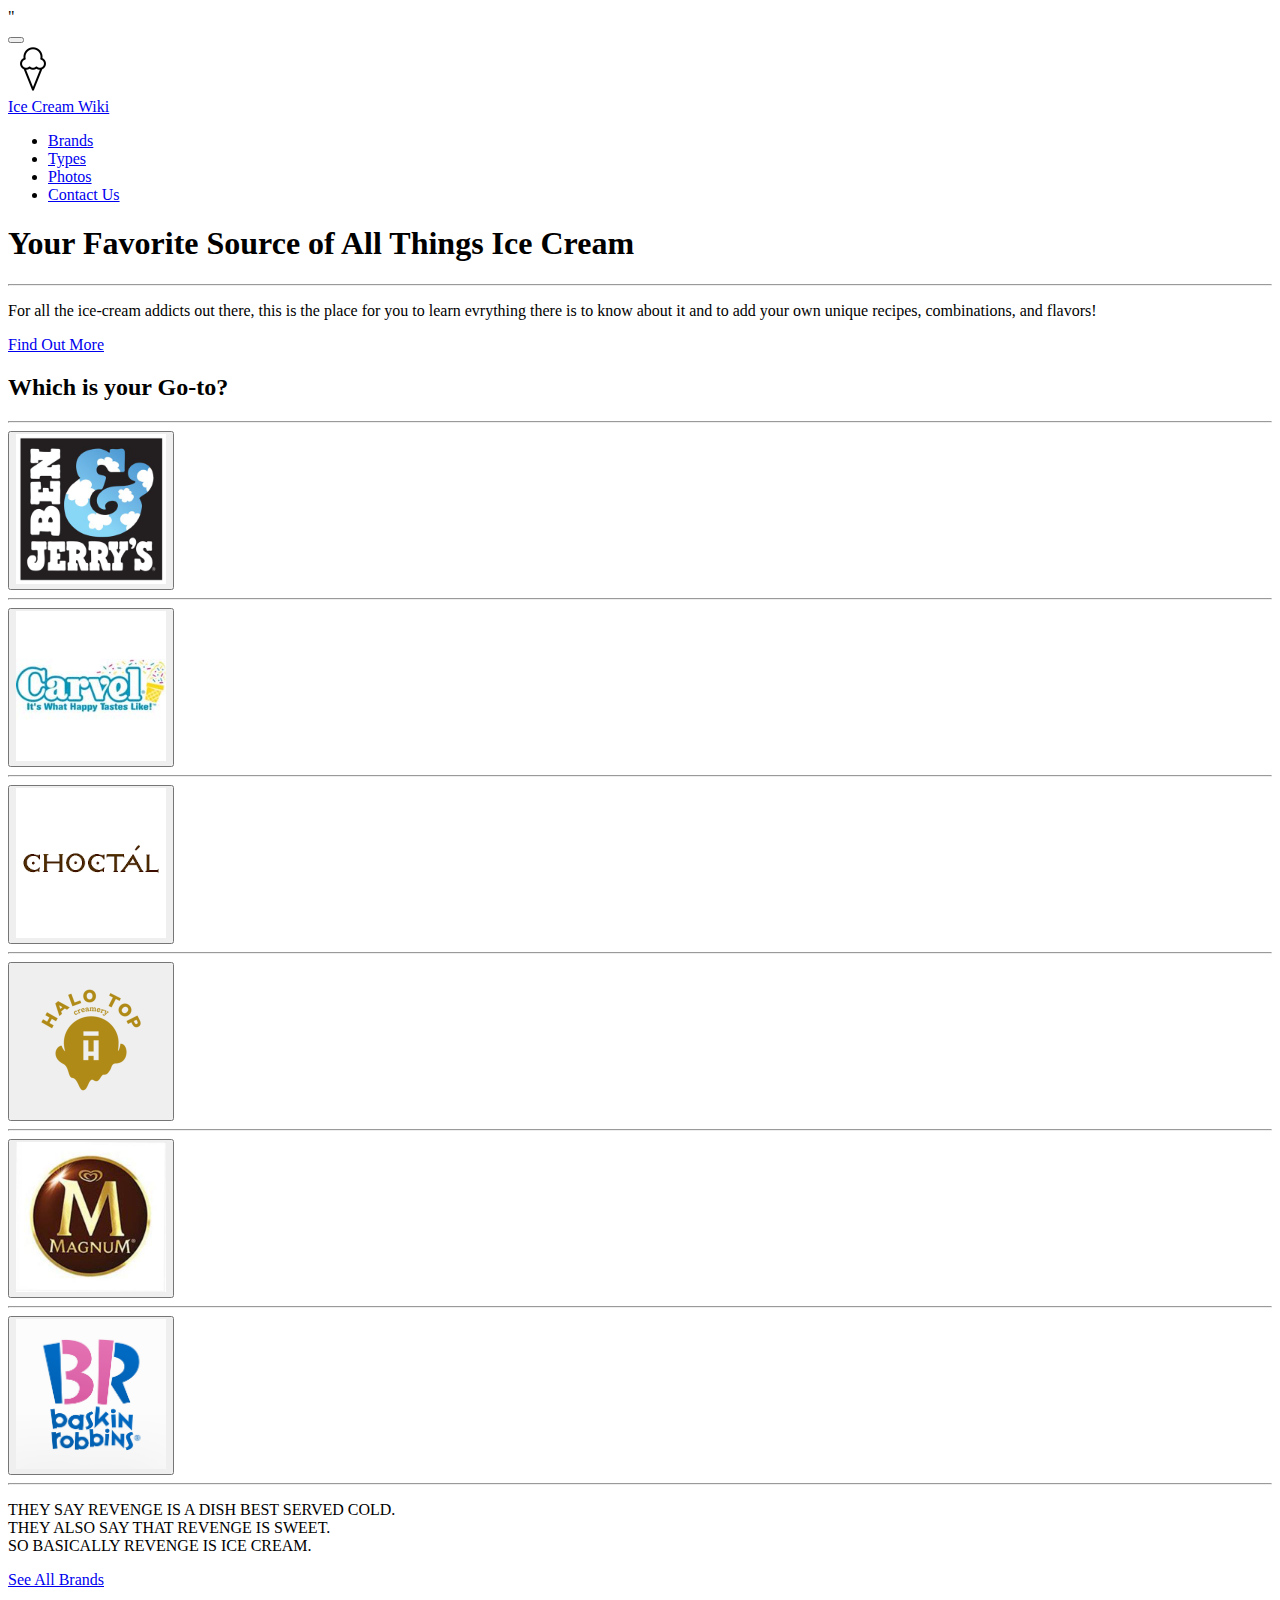
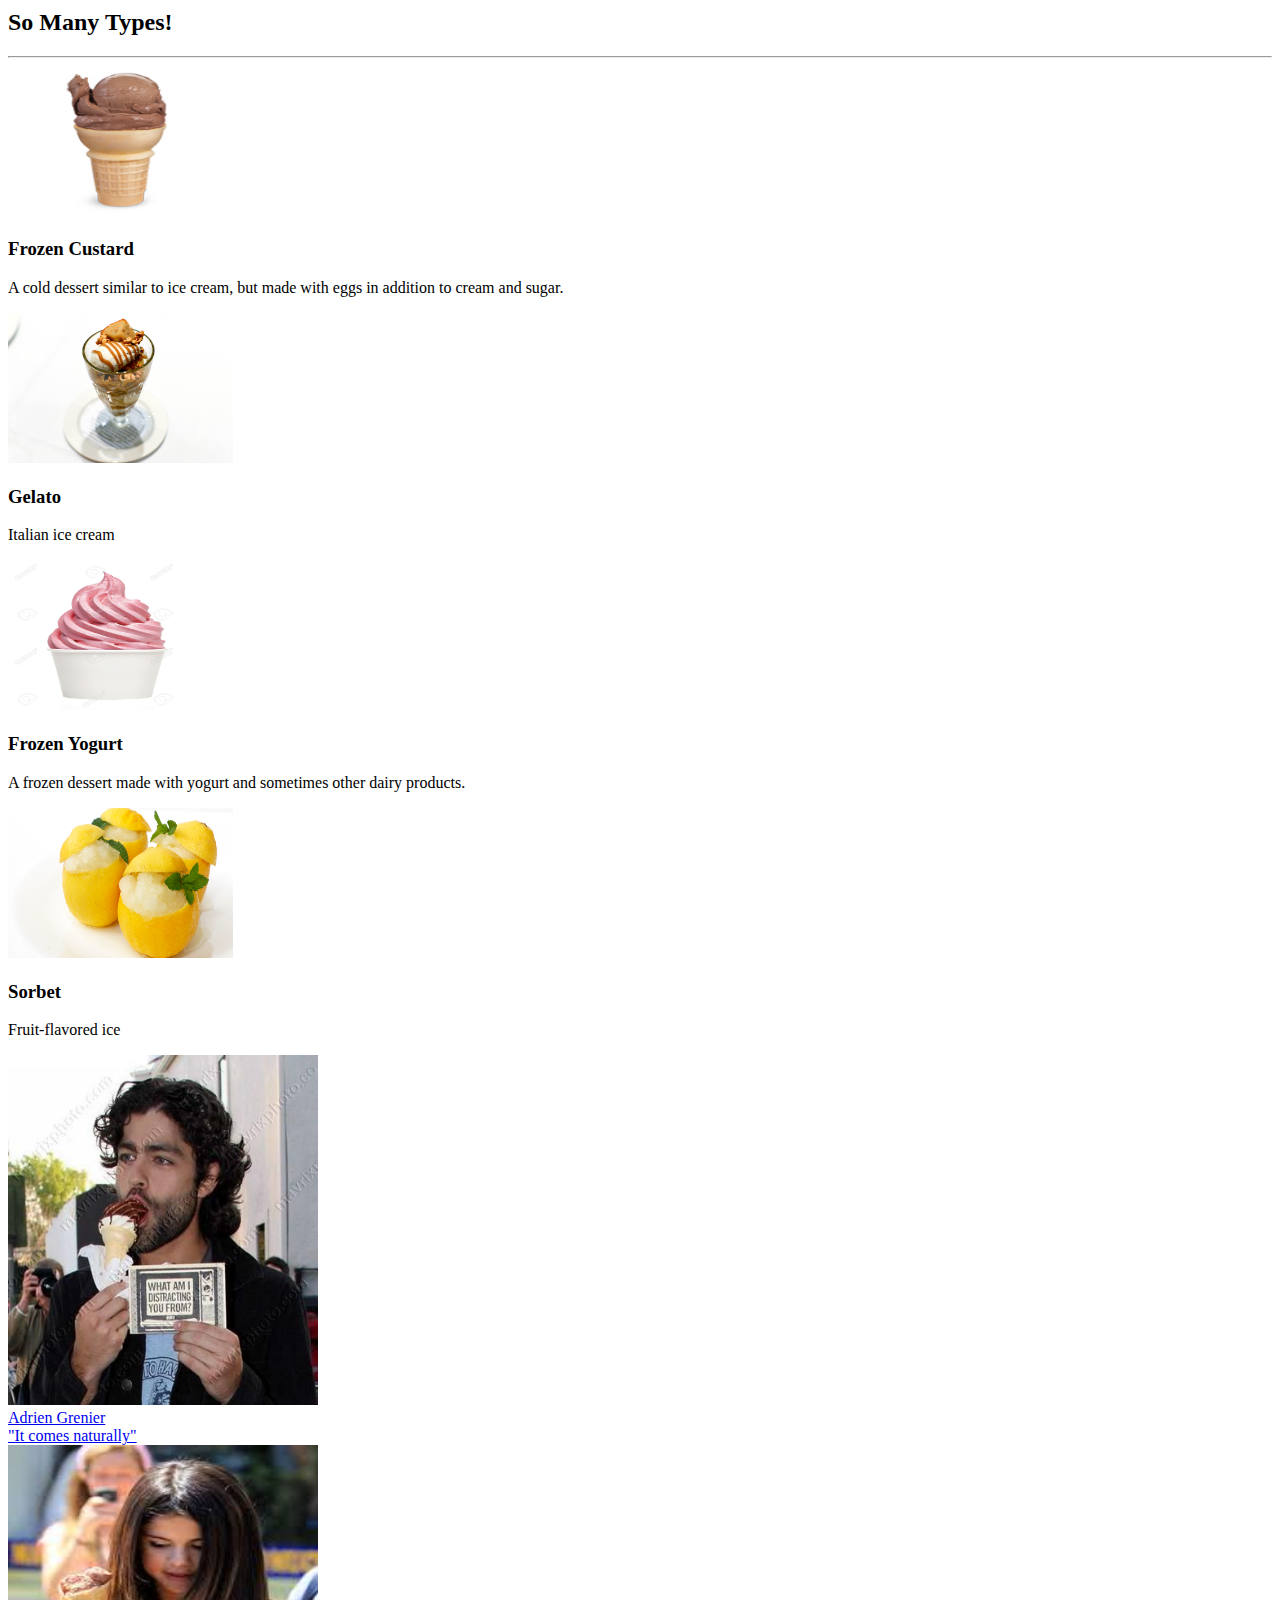
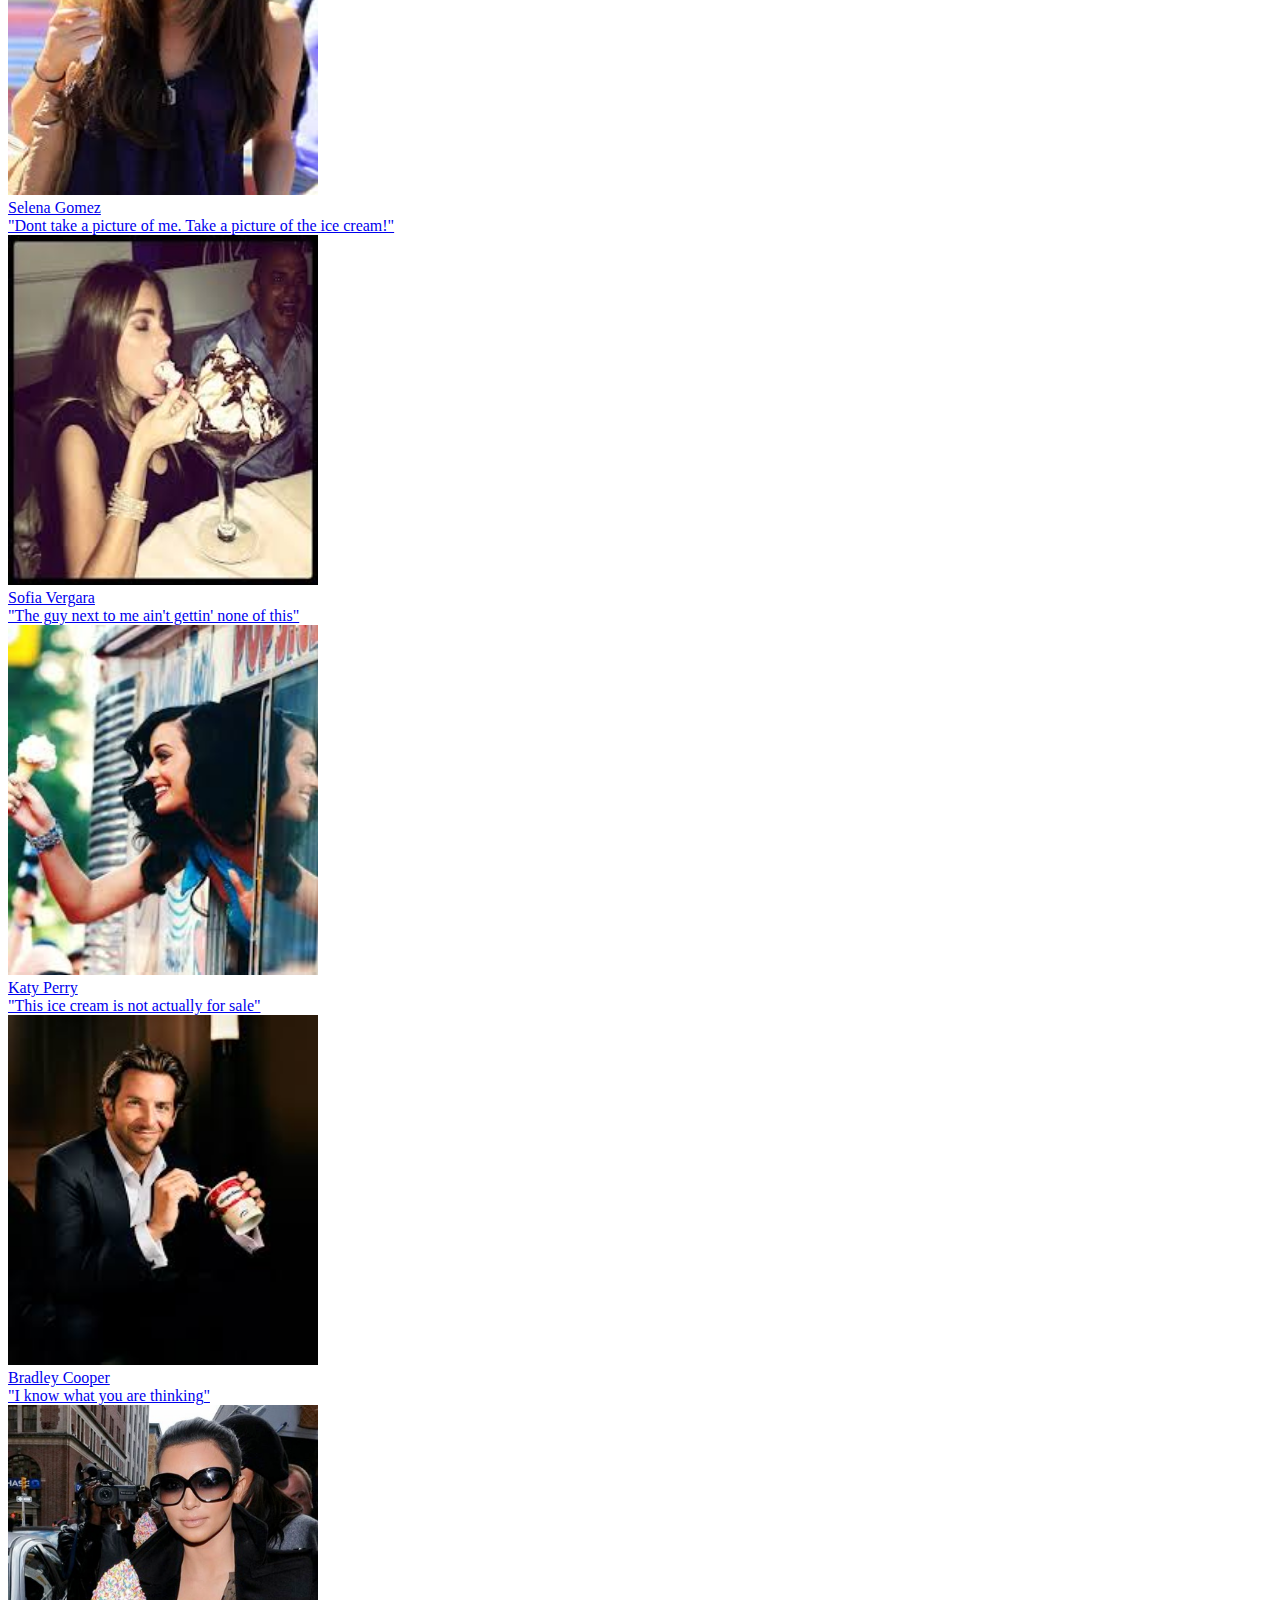
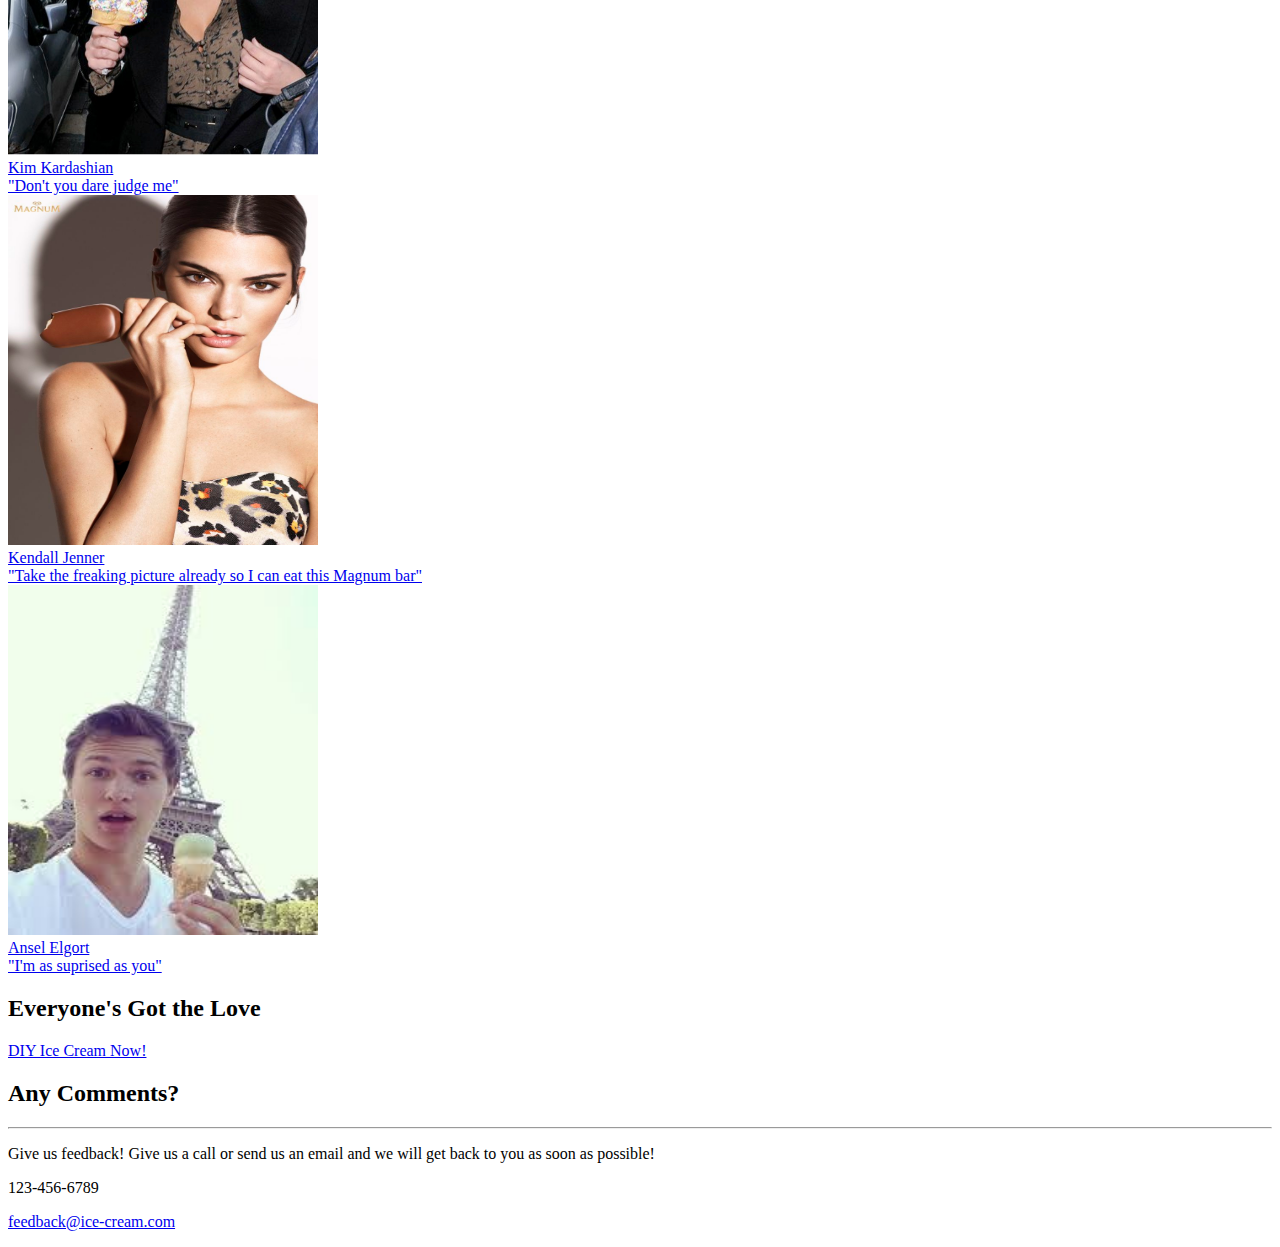
==== ice-cream-wiki/landing-page/index.html @ 3190ae57 "Add files via upload" ====
<!DOCTYPE html>
<html lang="en">

<head>

    <meta charset="utf-8">
    <meta name="viewport" content="width=device-width, initial-scale=1, shrink-to-fit=no">
    <meta name="description" content="">
    <meta name="author" content="">

    <title>Ice Cream Wiki</title>

    <!-- Bootstrap core CSS -->
    <link href="vendor/bootstrap/css/bootstrap.min.css" rel="stylesheet">

    <!-- Custom fonts for this template -->
    <link href="vendor/font-awesome/css/font-awesome.min.css" rel="stylesheet" type="text/css">
    <link href='https://fonts.googleapis.com/css?family=Open+Sans:300italic,400italic,600italic,700italic,800italic,400,300,600,700,800' rel='stylesheet' type='text/css'>
    <link href='https://fonts.googleapis.com/css?family=Merriweather:400,300,300italic,400italic,700,700italic,900,900italic' rel='stylesheet' type='text/css'>

    <!-- Plugin CSS -->
    <link href="vendor/magnific-popup/magnific-popup.css" rel="stylesheet">

    <!-- Custom styles for this template -->
    <link href="/home/gwc/Desktop/ice-cream-wiki/landing-page/creative.css" rel="stylesheet">
    <link href="/home/gwc/Desktop/ice-cream-wiki/landing-page/ice-cream.html" rel="brands">
    <link href="/home/gwc/Desktop/ice-cream-wiki/landing-page/fa-ext.css" rel="icons">"
    <!-- Temporary navbar container fix -->
    <style>
    .navbar-toggler {
        z-index: 1;
    }

    @media (max-width: 576px) {
        nav > .container {
            width: 100%;
        }
    }
    </style>

</head>

<body id="page-top">

    <!-- Navigation -->
    <nav class="navbar fixed-top navbar-toggleable-md navbar-light" id="mainNav">
        <button class="navbar-toggler navbar-toggler-right" type="button" data-toggle="collapse" data-target="#navbarExample" aria-controls="navbarExample" aria-expanded="false" aria-label="Toggle navigation">
            <span class="navbar-toggler-icon"></span>
        </button>
        <div class="container">
          <img src = "logo-icon.png" height="50px" width="50px">
          <br>
            <a class="navbar-brand" href="#page-top">Ice Cream Wiki</a>

            <div class="collapse navbar-collapse" id="navbarExample">
                <ul class="navbar-nav ml-auto">
                    <li class="nav-item">
                        <a class="nav-link" href="#about">Brands</a>
                    </li>
                    <li class="nav-item">
                        <a class="nav-link" href="#services">Types </a>
                    </li>
                    <li class="nav-item">
                        <a class="nav-link" href="#portfolio">Photos</a>
                    </li>
                    <li class="nav-item">
                        <a class="nav-link" href="#contact">Contact Us </a>
                    </li>
                </ul>
            </div>
        </div>
    </nav>

    <header class="masthead">
        <div class="header-content">
            <div class="header-content-inner">
                <h1 id="homeHeading">Your Favorite Source of All Things Ice Cream </h1>
                <hr>
                <p>For all the ice-cream addicts out there, this is the place for you to learn evrything there is to know about it and to add your own unique recipes, combinations, and flavors!</p>
                <a class="btn btn-primary btn-xl" href="#about">Find Out More</a>
            </div>
        </div>
    </header>

    <section class="bg-primary" id="about">
        <div class="container">
            <div class="row">
                <div class="col-lg-8 offset-lg-2 text-center">
                    <h2 class="section-heading text-white">Which is your Go-to?</h2>
                    <hr class="light">
                    <div class="row">
                      <div class="col-2">
                                          <a href="https://www.carvel.com/"><button>
                                          <img src = "ben+jerry.jpg" height="150px" width="150px">
                                          </button></a>
                                          </div>

                                          <hr>
                      <div class="col-2">
                                          <a href="https://en.wikipedia.org/wiki/Colonial_Ice_Cream"><button>
                                          <img src = "carvel.jpg" height="150px" width="150px">
                                          </button></a>
                                          </div>
                                          <hr>
                      <div class="col-2">
                                          <a href="http://bluebell.com/"><button>
                                          <img src = "choctal.png" height="150px" width="150px">
                                          </button></a>
                                          </div>
                                          <hr>
                      <div class="col-2">
                                          <a href="https://www.bluebunny.com/"><button>
                                          <img src = "halo-top.png" height="150px" width="150px">
                                          </button></a>
                                          </div>
                                          <hr>
                      <div class="col-2">
                                          <a href="https://www.braums.com/"><button>
                                          <img src = "magnum.png" height="150px" width="150px">
                                          </button></a>
                                          </div>
                                          <hr>
                      <div class="col-2">
                                          <a href="http://www.yarnells.com/https://en.wikipedia.org/wiki/Colonial_Ice_Cream"><button>
                                          <img src = "baskinrobbins.jpg" height="150px" width="150px">
                                          </button></a>
                                          </div>
                                          <hr>
                    </div>
                    <p class="text-faded">THEY SAY REVENGE IS A DISH BEST SERVED COLD.<br>THEY ALSO SAY THAT REVENGE IS SWEET.<br>SO BASICALLY REVENGE IS ICE CREAM.</p>
                    <a class="btn btn-default btn-xl sr-button" href="/home/gwc/Desktop/ice-cream-wiki/landing-page/ice-cream.html">See All Brands</a>
                </div>
            </div>
        </div>
    </section>

    <section id="services">
        <div class="container">
            <div class="row">
                <div class="col-lg-12 text-center">
                    <h2 class="section-heading">So Many Types!</h2>
                    <hr class="primary">
                </div>
            </div>
        </div>
        <div class="container">
            <div class="row">
                <div class="col-lg-3 col-md-6 text-center">
                    <div class="service-box">
                        <img src="frozen-custard.jpg" height="150px" width="225px">
                        <h3>Frozen Custard</h3>
                        <p class="text-muted">A cold dessert similar to ice cream, but made with eggs in addition to cream and sugar.</p>
                    </div>
                </div>
                <div class="col-lg-3 col-md-6 text-center">
                    <div class="service-box">
                      <img src="gelato.jpg" height="150px" width="225px">
                        <h3>Gelato</h3>
                        <p class="text-muted">Italian ice cream</p>
                    </div>
                </div>
                <div class="col-lg-3 col-md-6 text-center">
                    <div class="service-box">
                        <img src="frozen-yogurt.jpg" height="150px" width="200px">
                        <h3>Frozen Yogurt</h3>
                        <p class="text-muted">A frozen dessert made with yogurt and sometimes other dairy products.</p>
                    </div>
                </div>
                <div class="col-lg-3 col-md-6 text-center">
                    <div class="service-box">
                        <img src="sorbet.jpg" height="150px" width="225px">
                        <h3> Sorbet</h3>
                        <p class="text-muted">Fruit-flavored ice</p>
                    </div>
                </div>
            </div>
        </div>
    </section>

    <section class="no-padding" id="portfolio">
        <div class="container-fluid">
            <div class="row no-gutter popup-gallery">
                <div class="col-lg-3 col-sm-6">
                    <a class="portfolio-box" href="celeb.jpg">
                        <img src="celeb.jpg" height="350px" width="310px">
                        <div class="portfolio-box-caption">
                            <div class="portfolio-box-caption-content">
                                <div class="project-category text-faded">
                                    Adrien Grenier
                                </div>
                                <div class="project-name">
                                    "It comes naturally"
                                </div>
                            </div>
                        </div>
                    </a>
                </div>
                <div class="col-lg-3 col-sm-6">
                    <a class="portfolio-box" href="celeb1.jpg">
                        <img  src="celeb1.jpg"height="350px" width="310px">
                        <div class="portfolio-box-caption">
                            <div class="portfolio-box-caption-content">
                                <div class="project-category text-faded">
                                    Selena Gomez
                                </div>
                                <div class="project-name">
                                    "Dont take a picture of me. Take a picture of the ice cream!"
                                </div>
                            </div>
                        </div>
                    </a>
                </div>
                <div class="col-lg-3 col-sm-6">
                    <a class="portfolio-box" href="celeb2.jpg">
                        <img  src="celeb2.jpg"height="350px" width="310px">
                        <div class="portfolio-box-caption">
                            <div class="portfolio-box-caption-content">
                                <div class="project-category text-faded">
                                    Sofia Vergara
                                </div>
                                <div class="project-name">
                                    "The guy next to me ain't gettin' none of this"
                                </div>
                            </div>
                        </div>
                    </a>
                </div>
                <div class="col-lg-3 col-sm-6">
                    <a class="portfolio-box" href="celeb3.jpg">
                        <img src="celeb3.jpg"height="350px" width="310px">
                        <div class="portfolio-box-caption">
                            <div class="portfolio-box-caption-content">
                                <div class="project-category text-faded">
                                    Katy Perry
                                </div>
                                <div class="project-name">
                                    "This ice cream is not actually for sale"
                                </div>
                            </div>
                        </div>
                    </a>
                </div>
                <div class="col-lg-3 col-sm-6">
                    <a class="portfolio-box" href="celeb4.jpg">
                        <img src="celeb4.jpg"height="350px" width="310px">
                        <div class="portfolio-box-caption">
                            <div class="portfolio-box-caption-content">
                                <div class="project-category text-faded">
                                    Bradley Cooper
                                </div>
                                <div class="project-name">
                                  "I know what you are thinking"
                                </div>
                            </div>
                        </div>
                    </a>
                </div>
                <div class="col-lg-3 col-sm-6">
                    <a class="portfolio-box" href="celeb6.jpg">
                        <img  src="celeb6.jpg"height="350px" width="310px">
                        <div class="portfolio-box-caption">
                            <div class="portfolio-box-caption-content">
                                <div class="project-category text-faded">
                                    Kim Kardashian
                                </div>
                                <div class="project-name">
                                  "Don't you dare judge me"
                                </div>
                            </div>
                        </div>
                    </a>
                </div>
                <div class="col-lg-3 col-sm-6">
                    <a class="portfolio-box" href="celeb7.jpg">
                        <img  src="celeb7.jpg" height="350px" width="310px">
                        <div class="portfolio-box-caption">
                            <div class="portfolio-box-caption-content">
                                <div class="project-category text-faded">
                                    Kendall Jenner
                                </div>
                                <div class="project-name">
                                  "Take the freaking picture already so I can eat this Magnum bar"
                                </div>
                            </div>
                        </div>
                    </a>
                </div>
                <div class="col-lg-3 col-sm-6">
                    <a class="portfolio-box" href="celeb5.jpg">
                        <img src="celeb5.jpg" height="350px" width="310px">
                        <div class="portfolio-box-caption">
                            <div class="portfolio-box-caption-content">
                                <div class="project-category text-faded">
                                    Ansel Elgort
                                </div>
                                <div class="project-name">
                                  "I'm as suprised as you"
                                </div>
                            </div>
                        </div>
                    </a>
                </div>
            </div>
        </div>
    </section>

    <div class="call-to-action bg-dark">
        <div class="container text-center">
            <h2>Everyone's Got the Love </h2>
            <a class="btn btn-default btn-xl sr-button" href="https://food-hacks.wonderhowto.com/how-to/make-easy-ice-cream-home-under-10-minutes-0162505/">DIY Ice Cream Now!</a>
        </div>
    </div>

    <section id="contact">
        <div class="container">
            <div class="row">
                <div class="col-lg-8 offset-lg-2 text-center">
                    <h2 class="section-heading">Any Comments?</h2>
                    <hr class="primary">
                    <p>Give us feedback! Give us a call or send us an email and we will get back to you as soon as possible!</p>
                </div>
                <div class="col-lg-4 offset-lg-2 text-center">
                    <i class="fa fa-phone fa-3x sr-contact"></i>
                    <p>123-456-6789</p>
                </div>
                <div class="col-lg-4 text-center">
                    <i class="fa fa-envelope-o fa-3x sr-contact"></i>
                    <p><a href="mailto:your-email@your-domain.com">feedback@ice-cream.com</a></p>
                </div>
            </div>
        </div>
    </section>

    <!-- Bootstrap core JavaScript -->
    <script src="vendor/jquery/jquery.min.js"></script>
    <script src="vendor/tether/tether.min.js"></script>
    <script src="vendor/bootstrap/js/bootstrap.min.js"></script>

    <!-- Plugin JavaScript -->
    <script src="vendor/jquery-easing/jquery.easing.min.js"></script>
    <script src="vendor/scrollreveal/scrollreveal.min.js"></script>
    <script src="vendor/magnific-popup/jquery.magnific-popup.min.js"></script>

    <!-- Custom scripts for this template -->
    <script src="js/creative.min.js"></script>

</body>

</html>
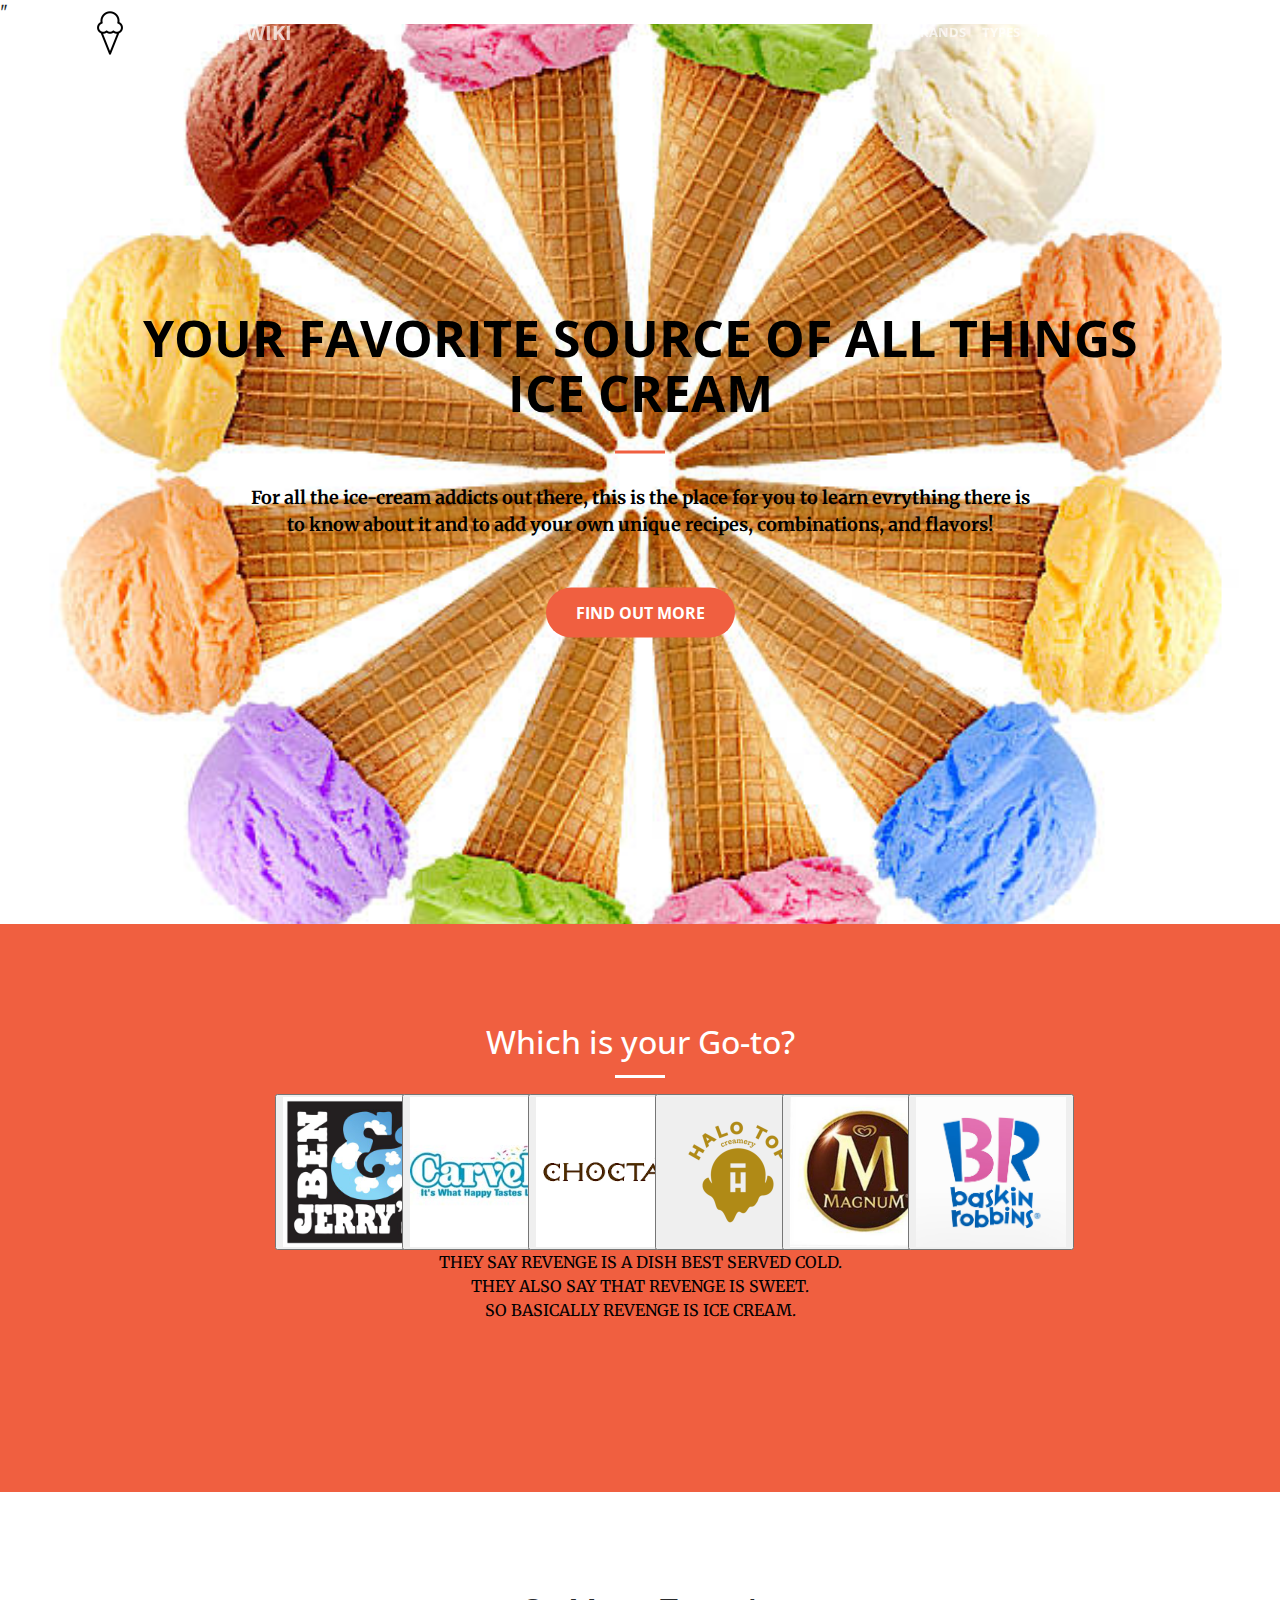
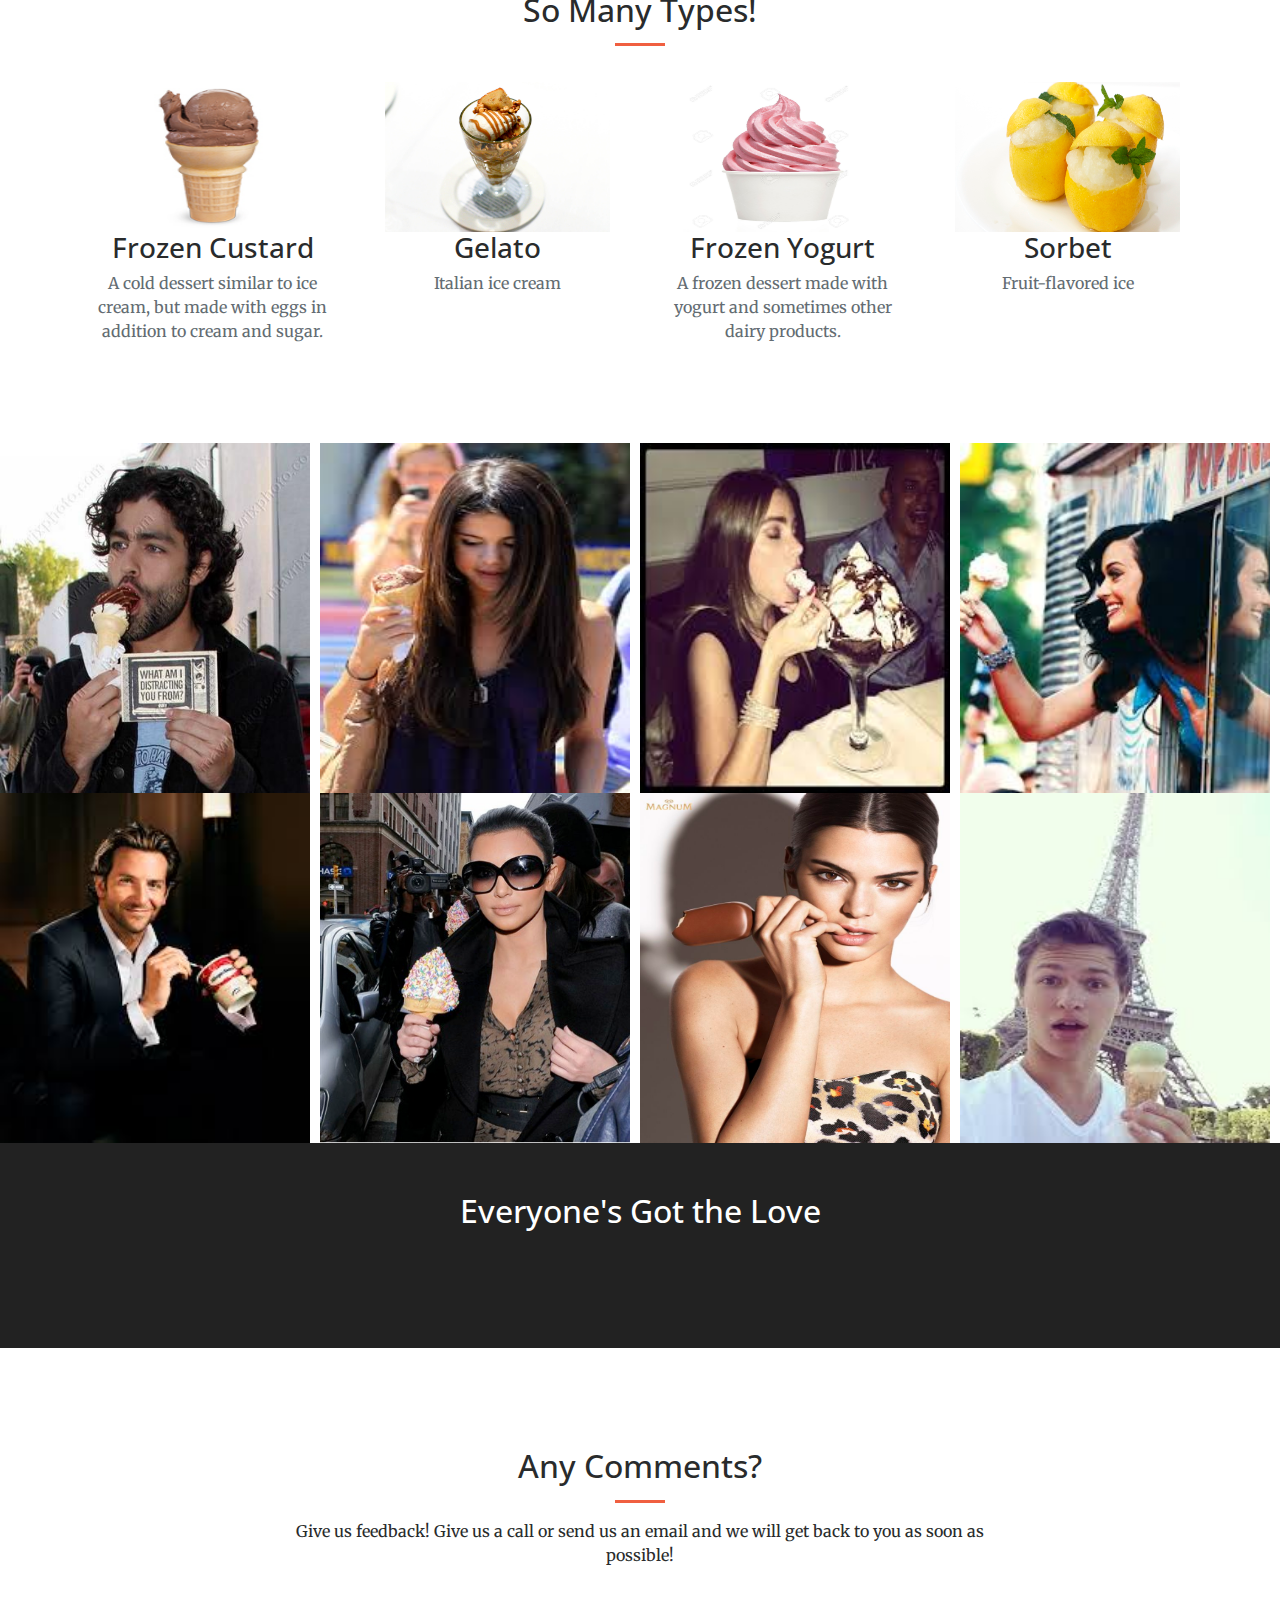
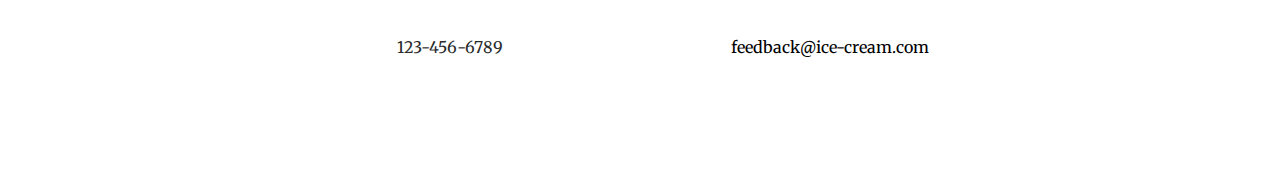
==== commit cce079b5: "fixing css links" ====
--- a/ice-cream-wiki/landing-page/index.html
+++ b/ice-cream-wiki/landing-page/index.html
@@ -22,9 +22,9 @@
     <link href="vendor/magnific-popup/magnific-popup.css" rel="stylesheet">
 
     <!-- Custom styles for this template -->
-    <link href="/home/gwc/Desktop/ice-cream-wiki/landing-page/creative.css" rel="stylesheet">
-    <link href="/home/gwc/Desktop/ice-cream-wiki/landing-page/ice-cream.html" rel="brands">
-    <link href="/home/gwc/Desktop/ice-cream-wiki/landing-page/fa-ext.css" rel="icons">"
+    <link href="creative.css" rel="stylesheet">
+    <link href="ice-cream.html" rel="brands">
+    <link href="fa-ext.css" rel="icons">"
     <!-- Temporary navbar container fix -->
     <style>
     .navbar-toggler {
@@ -128,7 +128,7 @@
                                           <hr>
                     </div>
                     <p class="text-faded">THEY SAY REVENGE IS A DISH BEST SERVED COLD.<br>THEY ALSO SAY THAT REVENGE IS SWEET.<br>SO BASICALLY REVENGE IS ICE CREAM.</p>
-                    <a class="btn btn-default btn-xl sr-button" href="/home/gwc/Desktop/ice-cream-wiki/landing-page/ice-cream.html">See All Brands</a>
+                    <a class="btn btn-default btn-xl sr-button" href="ice-cream.html">See All Brands</a>
                 </div>
             </div>
         </div>
--- a/ice-cream-wiki/landing-page/creative.css
+++ b/ice-cream-wiki/landing-page/creative.css
@@ -0,0 +1,354 @@
+/*!
+ * Start Bootstrap - Createive v4.0.0-alpha (http://startbootstrap.com/template-overviews/creative)
+ * Copyright 2013-2017 Start Bootstrap
+ * Licensed under MIT (https://github.com/BlackrockDigital/startbootstrap-creative/blob/master/LICENSE)
+ */
+html,
+body {
+  width: 100%;
+  height: 100%; }
+
+body {
+  font-family: 'Merriweather', 'Helvetica Neue', Arial, sans-serif; }
+
+hr {
+  max-width: 50px;
+  border-width: 3px;
+  border-color: #F05F40; }
+
+hr.light {
+  border-color: white; }
+
+a {
+  color: black;
+  -webkit-transition: all .2s;
+  -moz-transition: all .2s;
+  transition: all .2s; }
+  a:hover, a:focus {
+    color: black; }
+
+h1,
+h2,
+h3,
+h4,
+h5,
+h6 {
+  font-family: 'Open Sans', 'Helvetica Neue', Arial, sans-serif; }
+
+p {
+  font-size: 16px;
+  line-height: 1.5;
+  margin-bottom: 20px; }
+
+.bg-primary {
+  background-color: #F05F40 !important; }
+
+.bg-dark {
+  color: white;
+  background-color: #222222 !important; }
+
+.text-faded {
+  color: black; }
+
+section {
+  padding: 100px 0; }
+
+.section-heading {
+  margin-top: 0; }
+
+.no-padding {
+  padding: 0; }
+
+
+
+::-moz-selection {
+  color: white;
+  background: #222222;
+  text-shadow: none; }
+
+::selection {
+  color: white;
+  background: #222222;
+  text-shadow: none; }
+
+img::selection {
+  color: white;
+  background: transparent; }
+
+img::-moz-selection {
+  color: white;
+  background: transparent; }
+img::no-padding{
+  width:10px;
+  height:10px;
+}
+body {
+  -webkit-tap-highlight-color: #222222; }
+
+#mainNav {
+  border-color: rgba(34, 34, 34, 0.05);
+  background-color: white;
+  font-family: 'Open Sans', 'Helvetica Neue', Arial, sans-serif;
+  -webkit-transition: all .2s;
+  -moz-transition: all .2s;
+  transition: all .2s; }
+  #mainNav .navbar-brand {
+    font-weight: 700;
+    text-transform: uppercase;
+    color: #F05F40;
+    font-family: 'Open Sans', 'Helvetica Neue', Arial, sans-serif; }
+    #mainNav .navbar-brand:hover, #mainNav .navbar-brand:focus {
+      color: #f05f40; }
+  #mainNav .navbar-toggle {
+    font-size: 12px;
+    font-weight: 700;
+    text-transform: uppercase;
+    color: #222222; }
+  #mainNav .navbar-nav > li.nav-item > a.nav-link,
+  #mainNav .navbar-nav > li.nav-item > a.nav-link:focus {
+    font-size: 13px;
+    font-weight: 700;
+    text-transform: uppercase;
+    color: #222222; }
+    #mainNav .navbar-nav > li.nav-item > a.nav-link:hover,
+    #mainNav .navbar-nav > li.nav-item > a.nav-link:focus:hover {
+      color: #F05F40; }
+    #mainNav .navbar-nav > li.nav-item > a.nav-link.active,
+    #mainNav .navbar-nav > li.nav-item > a.nav-link:focus.active {
+      color: #F05F40 !important;
+      background-color: transparent; }
+      #mainNav .navbar-nav > li.nav-item > a.nav-link.active:hover,
+      #mainNav .navbar-nav > li.nav-item > a.nav-link:focus.active:hover {
+        background-color: transparent; }
+  @media (min-width: 992px) {
+    #mainNav {
+      border-color: rgba(255, 255, 255, 0.3);
+      background-color: transparent; }
+      #mainNav .navbar-brand {
+        color: rgba(255, 255, 255, 0.7); }
+        #mainNav .navbar-brand:hover, #mainNav .navbar-brand:focus {
+          color: white; }
+      #mainNav .navbar-nav > li.nav-item > a.nav-link,
+      #mainNav .navbar-nav > li.nav-item > a.nav-link:focus {
+        color: rgba(255, 255, 255, 0.7); }
+        #mainNav .navbar-nav > li.nav-item > a.nav-link:hover,
+        #mainNav .navbar-nav > li.nav-item > a.nav-link:focus:hover {
+          color: white; }
+      #mainNav.navbar-shrink {
+        border-color: rgba(34, 34, 34, 0.05);
+        background-color: white; }
+        #mainNav.navbar-shrink .navbar-brand {
+          font-size: 16px;
+          color: #F05F40; }
+          #mainNav.navbar-shrink .navbar-brand:hover, #mainNav.navbar-shrink .navbar-brand:focus {
+            color: #f05f40; }
+        #mainNav.navbar-shrink .navbar-nav > li.nav-item > a.nav-link,
+        #mainNav.navbar-shrink .navbar-nav > li.nav-item > a.nav-link:focus {
+          color: #222222; }
+          #mainNav.navbar-shrink .navbar-nav > li.nav-item > a.nav-link:hover,
+          #mainNav.navbar-shrink .navbar-nav > li.nav-item > a.nav-link:focus:hover {
+            color: #F05F40; } }
+
+header.masthead {
+  position: relative;
+  width: 100%;
+  min-height: auto;
+  text-align: center;
+  color: white;
+  background-image: url("../landing-page/ice-cream.jpg");
+  background-position: center;
+  -webkit-background-size: cover;
+  -moz-background-size: cover;
+  -o-background-size: cover;
+  background-size: cover; }
+  header.masthead .header-content {
+    position: relative;
+    width: 100%;
+    padding: 100px 15px 100px;
+    text-align: center; }
+    header.masthead .header-content .header-content-inner h1 {
+      font-size: 30px;
+      font-weight: 700;
+      margin-top: 0;
+      margin-bottom: 0;
+      text-transform: uppercase;
+      color:black; }
+    header.masthead .header-content .header-content-inner hr {
+      margin: 30px auto; }
+    header.masthead .header-content .header-content-inner p {
+      font-size: 16px;
+      font-weight: 300;
+      margin-bottom: 50px;
+      color: black;
+      font-weight: bold; }
+  @media (min-width: 768px) {
+    header.masthead {
+      height: 100%;
+      min-height: 600px; }
+      header.masthead .header-content {
+        position: absolute;
+        top: 50%;
+        padding: 0 50px;
+        -webkit-transform: translateY(-50%);
+        -ms-transform: translateY(-50%);
+        transform: translateY(-50%); }
+        header.masthead .header-content .header-content-inner {
+          max-width: 1000px;
+          margin-right: auto;
+          margin-left: auto; }
+          header.masthead .header-content .header-content-inner h1 {
+            font-size: 50px; }
+          header.masthead .header-content .header-content-inner p {
+            font-size: 18px;
+            max-width: 80%;
+            margin-right: auto;
+            margin-left: auto; } }
+
+.service-box {
+  max-width: 400px;
+  margin: 50px auto 0; }
+  @media (min-width: 992px) {
+    .service-box {
+      margin: 20px auto 0; } }
+  .service-box p {
+    margin-bottom: 0; }
+
+.portfolio-box {
+  position: relative;
+  display: block;
+  max-width: 650px;
+  margin: 0 auto; }
+  .portfolio-box .portfolio-box-caption {
+    position: absolute;
+    bottom: 0;
+    display: block;
+    width: 100%;
+    height: 100%;
+    text-align: center;
+    opacity: 0;
+    color: white;
+    background: rgba(240, 95, 64, 0.9);
+    -webkit-transition: all .2s;
+    -moz-transition: all .2s;
+    transition: all .2s; }
+    .portfolio-box .portfolio-box-caption .portfolio-box-caption-content {
+      position: absolute;
+      top: 50%;
+      width: 100%;
+      transform: translateY(-50%);
+      text-align: center; }
+      .portfolio-box .portfolio-box-caption .portfolio-box-caption-content .project-category,
+      .portfolio-box .portfolio-box-caption .portfolio-box-caption-content .project-name {
+        padding: 0 15px;
+        font-family: 'Open Sans', 'Helvetica Neue', Arial, sans-serif; }
+      .portfolio-box .portfolio-box-caption .portfolio-box-caption-content .project-category {
+        font-size: 14px;
+        font-weight: 600;
+        text-transform: uppercase; }
+      .portfolio-box .portfolio-box-caption .portfolio-box-caption-content .project-name {
+        font-size: 18px; }
+  .portfolio-box:hover .portfolio-box-caption {
+    opacity: 1; }
+  .portfolio-box:focus {
+    outline: none; }
+  @media (min-width: 768px) {
+    .portfolio-box .portfolio-box-caption .portfolio-box-caption-content .project-category {
+      font-size: 16px; }
+    .portfolio-box .portfolio-box-caption .portfolio-box-caption-content .project-name {
+      font-size: 22px; } }
+
+.call-to-action {
+  padding: 50px 0; }
+  .call-to-action h2 {
+    margin: 0 auto 20px; }
+
+.text-primary {
+  color: #F05F40 !important; }
+
+.no-gutter > [class*='col-'] {
+  padding-right: 0;
+  padding-left: 0; }
+
+.btn-default {
+  color: #222222;
+  border-color: white;
+  background-color: white; }
+  .btn-default:focus, .btn-default.focus {
+    color: #222222;
+    border-color: #bfbfbf;
+    background-color: #e6e6e6; }
+  .btn-default:hover {
+    color: #222222;
+    border-color: #e0e0e0;
+    background-color: #e6e6e6; }
+  .btn-default:active, .btn-default.active,
+  .open > .btn-default.dropdown-toggle {
+    color: #222222;
+    border-color: #e0e0e0;
+    background-color: #e6e6e6; }
+    .btn-default:active:hover, .btn-default:active:focus, .btn-default:active.focus, .btn-default.active:hover, .btn-default.active:focus, .btn-default.active.focus,
+    .open > .btn-default.dropdown-toggle:hover,
+    .open > .btn-default.dropdown-toggle:focus,
+    .open > .btn-default.dropdown-toggle.focus {
+      color: #222222;
+      border-color: #bfbfbf;
+      background-color: #d4d4d4; }
+  .btn-default:active, .btn-default.active,
+  .open > .btn-default.dropdown-toggle {
+    background-image: none; }
+  .btn-default.disabled:hover, .btn-default.disabled:focus, .btn-default.disabled.focus, .btn-default[disabled]:hover, .btn-default[disabled]:focus, .btn-default[disabled].focus,
+  fieldset[disabled] .btn-default:hover,
+  fieldset[disabled] .btn-default:focus,
+  fieldset[disabled] .btn-default.focus {
+    border-color: white;
+    background-color: white; }
+  .btn-default .badge {
+    color: white;
+    background-color: #222222; }
+
+.btn-primary {
+  color: white;
+  border-color: #F05F40;
+  background-color: #F05F40; }
+  .btn-primary:focus, .btn-primary.focus {
+    color: white;
+    border-color: #a4270d;
+    background-color: #eb3812; }
+  .btn-primary:hover {
+    color: white;
+    border-color: #e13612;
+    background-color: #eb3812; }
+  .btn-primary:active, .btn-primary.active,
+  .open > .btn-primary.dropdown-toggle {
+    color: white;
+    border-color: #e13612;
+    background-color: #eb3812; }
+    .btn-primary:active:hover, .btn-primary:active:focus, .btn-primary:active.focus, .btn-primary.active:hover, .btn-primary.active:focus, .btn-primary.active.focus,
+    .open > .btn-primary.dropdown-toggle:hover,
+    .open > .btn-primary.dropdown-toggle:focus,
+    .open > .btn-primary.dropdown-toggle.focus {
+      color: white;
+      border-color: #a4270d;
+      background-color: #c93110; }
+  .btn-primary:active, .btn-primary.active,
+  .open > .btn-primary.dropdown-toggle {
+    background-image: none; }
+  .btn-primary.disabled:hover, .btn-primary.disabled:focus, .btn-primary.disabled.focus, .btn-primary[disabled]:hover, .btn-primary[disabled]:focus, .btn-primary[disabled].focus,
+  fieldset[disabled] .btn-primary:hover,
+  fieldset[disabled] .btn-primary:focus,
+  fieldset[disabled] .btn-primary.focus {
+    border-color: #F05F40;
+    background-color: #F05F40; }
+  .btn-primary .badge {
+    color: #F05F40;
+    background-color: white; }
+
+.btn {
+  font-weight: 700;
+  text-transform: uppercase;
+  border: none;
+  border-radius: 300px;
+  font-family: 'Open Sans', 'Helvetica Neue', Arial, sans-serif; }
+
+.btn-xl {
+  padding: 15px 30px; }
--- a/ice-cream-wiki/landing-page/fa-ext.css
+++ b/ice-cream-wiki/landing-page/fa-ext.css
@@ -0,0 +1,551 @@
+@charset "UTF-8";
+
+@font-face {
+  font-family: "font-awesome-extension";
+  src:url("fonts/font-awesome-extension.eot");
+  src:url("fonts/font-awesome-extension.eot?#iefix") format("embedded-opentype"),
+    url("fonts/font-awesome-extension.woff") format("woff"),
+    url("fonts/font-awesome-extension.ttf") format("truetype"),
+    url("fonts/font-awesome-extension.svg#font-awesome-extension") format("svg");
+  font-weight: normal;
+  font-style: normal;
+
+}
+
+[data-icon]:before {
+  font-family: "font-awesome-extension" !important;
+  content: attr(data-icon);
+  font-style: normal !important;
+  font-weight: normal !important;
+  font-variant: normal !important;
+  text-transform: none !important;
+  speak: none;
+  line-height: 1;
+  -webkit-font-smoothing: antialiased;
+  -moz-osx-font-smoothing: grayscale;
+}
+
+[class^="fae-"]:before,
+[class*=" fae-"]:before {
+  font-family: "font-awesome-extension" !important;
+  font-style: normal !important;
+  font-weight: normal !important;
+  font-variant: normal !important;
+  text-transform: none !important;
+  speak: none;
+  line-height: 1;
+  -webkit-font-smoothing: antialiased;
+  -moz-osx-font-smoothing: grayscale;
+  vertical-align: -15%;
+}
+
+.fae-smaller:before {
+  content: "\e000";
+}
+.fae-snowing:before {
+  content: "\e001";
+}
+.fae-soda:before {
+  content: "\e002";
+}
+.fae-sofa:before {
+  content: "\e003";
+}
+.fae-soup:before {
+  content: "\e004";
+}
+.fae-spermatozoon:before {
+  content: "\e005";
+}
+.fae-spin-double:before {
+  content: "\e006";
+}
+.fae-stomach:before {
+  content: "\e007";
+}
+.fae-storm:before {
+  content: "\e008";
+}
+.fae-telescope:before {
+  content: "\e009";
+}
+.fae-thermometer:before {
+  content: "\e00a";
+}
+.fae-thermometer-high:before {
+  content: "\e00b";
+}
+.fae-thermometer-low:before {
+  content: "\e00c";
+}
+.fae-thin-close:before {
+  content: "\e00d";
+}
+.fae-toilet:before {
+  content: "\e00e";
+}
+.fae-tools:before {
+  content: "\e00f";
+}
+.fae-tooth:before {
+  content: "\e010";
+}
+.fae-uterus:before {
+  content: "\e011";
+}
+.fae-w3c:before {
+  content: "\e012";
+}
+.fae-walking:before {
+  content: "\e013";
+}
+.fae-virus:before {
+  content: "\e014";
+}
+.fae-telegram-circle:before {
+  content: "\e015";
+}
+.fae-slash:before {
+  content: "\e016";
+}
+.fae-telegram:before {
+  content: "\e017";
+}
+.fae-shirt:before {
+  content: "\e018";
+}
+.fae-tacos:before {
+  content: "\e019";
+}
+.fae-sushi:before {
+  content: "\e01a";
+}
+.fae-triangle-ruler:before {
+  content: "\e01b";
+}
+.fae-tree:before {
+  content: "\e01c";
+}
+.fae-sun-cloud:before {
+  content: "\e01d";
+}
+.fae-ruby-o:before {
+  content: "\e01e";
+}
+.fae-ruler:before {
+  content: "\e01f";
+}
+.fae-umbrella:before {
+  content: "\e020";
+}
+.fae-medicine:before {
+  content: "\e021";
+}
+.fae-microscope:before {
+  content: "\e022";
+}
+.fae-milk-bottle:before {
+  content: "\e023";
+}
+.fae-minimize:before {
+  content: "\e024";
+}
+.fae-molecule:before {
+  content: "\e025";
+}
+.fae-moon-cloud:before {
+  content: "\e026";
+}
+.fae-mushroom:before {
+  content: "\e027";
+}
+.fae-mustache:before {
+  content: "\e028";
+}
+.fae-mysql:before {
+  content: "\e029";
+}
+.fae-nintendo:before {
+  content: "\e02a";
+}
+.fae-palette-color:before {
+  content: "\e02b";
+}
+.fae-pi:before {
+  content: "\e02c";
+}
+.fae-pizza:before {
+  content: "\e02d";
+}
+.fae-planet:before {
+  content: "\e02e";
+}
+.fae-plant:before {
+  content: "\e02f";
+}
+.fae-playstation:before {
+  content: "\e030";
+}
+.fae-poison:before {
+  content: "\e031";
+}
+.fae-popcorn:before {
+  content: "\e032";
+}
+.fae-popsicle:before {
+  content: "\e033";
+}
+.fae-pulse:before {
+  content: "\e034";
+}
+.fae-python:before {
+  content: "\e035";
+}
+.fae-quora-circle:before {
+  content: "\e036";
+}
+.fae-quora-square:before {
+  content: "\e037";
+}
+.fae-radioactive:before {
+  content: "\e038";
+}
+.fae-raining:before {
+  content: "\e039";
+}
+.fae-real-heart:before {
+  content: "\e03a";
+}
+.fae-refrigerator:before {
+  content: "\e03b";
+}
+.fae-restore:before {
+  content: "\e03c";
+}
+.fae-ring:before {
+  content: "\e03d";
+}
+.fae-ruby:before {
+  content: "\e03e";
+}
+.fae-fingerprint:before {
+  content: "\e03f";
+}
+.fae-floppy:before {
+  content: "\e040";
+}
+.fae-footprint:before {
+  content: "\e041";
+}
+.fae-freecodecamp:before {
+  content: "\e042";
+}
+.fae-galaxy:before {
+  content: "\e043";
+}
+.fae-galery:before {
+  content: "\e044";
+}
+.fae-glass:before {
+  content: "\e045";
+}
+.fae-google-drive:before {
+  content: "\e046";
+}
+.fae-google-play:before {
+  content: "\e047";
+}
+.fae-gps:before {
+  content: "\e048";
+}
+.fae-grav:before {
+  content: "\e049";
+}
+.fae-guitar:before {
+  content: "\e04a";
+}
+.fae-gut:before {
+  content: "\e04b";
+}
+.fae-halter:before {
+  content: "\e04c";
+}
+.fae-hamburger:before {
+  content: "\e04d";
+}
+.fae-hat:before {
+  content: "\e04e";
+}
+.fae-hexagon:before {
+  content: "\e04f";
+}
+.fae-high-heel:before {
+  content: "\e050";
+}
+.fae-hotdog:before {
+  content: "\e051";
+}
+.fae-ice-cream:before {
+  content: "\e052";
+}
+.fae-id-card:before {
+  content: "\e053";
+}
+.fae-imdb:before {
+  content: "\e054";
+}
+.fae-infinity:before {
+  content: "\e055";
+}
+.fae-java:before {
+  content: "\e056";
+}
+.fae-layers:before {
+  content: "\e057";
+}
+.fae-lips:before {
+  content: "\e058";
+}
+.fae-lipstick:before {
+  content: "\e059";
+}
+.fae-liver:before {
+  content: "\e05a";
+}
+.fae-lung:before {
+  content: "\e05b";
+}
+.fae-makeup-brushes:before {
+  content: "\e05c";
+}
+.fae-maximize:before {
+  content: "\e05d";
+}
+.fae-wallet:before {
+  content: "\e05e";
+}
+.fae-chess-horse:before {
+  content: "\e05f";
+}
+.fae-chess-king:before {
+  content: "\e060";
+}
+.fae-chess-pawn:before {
+  content: "\e061";
+}
+.fae-chess-queen:before {
+  content: "\e062";
+}
+.fae-chess-tower:before {
+  content: "\e063";
+}
+.fae-chesse:before {
+  content: "\e064";
+}
+.fae-chilli:before {
+  content: "\e065";
+}
+.fae-chip:before {
+  content: "\e066";
+}
+.fae-cicling:before {
+  content: "\e067";
+}
+.fae-cloud:before {
+  content: "\e068";
+}
+.fae-cockroach:before {
+  content: "\e069";
+}
+.fae-coffe-beans:before {
+  content: "\e06a";
+}
+.fae-coins:before {
+  content: "\e06b";
+}
+.fae-comb:before {
+  content: "\e06c";
+}
+.fae-comet:before {
+  content: "\e06d";
+}
+.fae-crown:before {
+  content: "\e06e";
+}
+.fae-cup-coffe:before {
+  content: "\e06f";
+}
+.fae-dice:before {
+  content: "\e070";
+}
+.fae-disco:before {
+  content: "\e071";
+}
+.fae-dna:before {
+  content: "\e072";
+}
+.fae-donut:before {
+  content: "\e073";
+}
+.fae-dress:before {
+  content: "\e074";
+}
+.fae-drop:before {
+  content: "\e075";
+}
+.fae-ello:before {
+  content: "\e076";
+}
+.fae-envelope-open:before {
+  content: "\e077";
+}
+.fae-envelope-open-o:before {
+  content: "\e078";
+}
+.fae-equal:before {
+  content: "\e079";
+}
+.fae-equal-bigger:before {
+  content: "\e07a";
+}
+.fae-feedly:before {
+  content: "\e07b";
+}
+.fae-file-export:before {
+  content: "\e07c";
+}
+.fae-file-import:before {
+  content: "\e07d";
+}
+.fae-wind:before {
+  content: "\e07e";
+}
+.fae-atom:before {
+  content: "\e07f";
+}
+.fae-bacteria:before {
+  content: "\e080";
+}
+.fae-banana:before {
+  content: "\e081";
+}
+.fae-bath:before {
+  content: "\e082";
+}
+.fae-bed:before {
+  content: "\e083";
+}
+.fae-benzene:before {
+  content: "\e084";
+}
+.fae-bigger:before {
+  content: "\e085";
+}
+.fae-biohazard:before {
+  content: "\e086";
+}
+.fae-blogger-circle:before {
+  content: "\e087";
+}
+.fae-blogger-square:before {
+  content: "\e088";
+}
+.fae-bones:before {
+  content: "\e089";
+}
+.fae-book-open:before {
+  content: "\e08a";
+}
+.fae-book-open-o:before {
+  content: "\e08b";
+}
+.fae-brain:before {
+  content: "\e08c";
+}
+.fae-bread:before {
+  content: "\e08d";
+}
+.fae-butterfly:before {
+  content: "\e08e";
+}
+.fae-carot:before {
+  content: "\e08f";
+}
+.fae-cc-by:before {
+  content: "\e090";
+}
+.fae-cc-cc:before {
+  content: "\e091";
+}
+.fae-cc-nc:before {
+  content: "\e092";
+}
+.fae-cc-nc-eu:before {
+  content: "\e093";
+}
+.fae-cc-nc-jp:before {
+  content: "\e094";
+}
+.fae-cc-nd:before {
+  content: "\e095";
+}
+.fae-cc-remix:before {
+  content: "\e096";
+}
+.fae-cc-sa:before {
+  content: "\e097";
+}
+.fae-cc-share:before {
+  content: "\e098";
+}
+.fae-cc-zero:before {
+  content: "\e099";
+}
+.fae-checklist-o:before {
+  content: "\e09a";
+}
+.fae-cherry:before {
+  content: "\e09b";
+}
+.fae-chess-bishop:before {
+  content: "\e09c";
+}
+.fae-xbox:before {
+  content: "\e09d";
+}
+.fae-apple-fruit:before {
+  content: "\e09e";
+}
+.fae-chicken-thigh:before {
+  content: "\e09f";
+}
+.fae-gift-card:before {
+  content: "\e0a0";
+}
+.fae-injection:before {
+  content: "\e0a1";
+}
+.fae-isle:before {
+  content: "\e0a2";
+}
+.fae-lollipop:before {
+  content: "\e0a3";
+}
+.fae-loyalty-card:before {
+  content: "\e0a4";
+}
+.fae-meat:before {
+  content: "\e0a5";
+}
+.fae-mountains:before {
+  content: "\e0a6";
+}
+.fae-orange:before {
+  content: "\e0a7";
+}
+.fae-peach:before {
+  content: "\e0a8";
+}
+.fae-pear:before {
+  content: "\e0a9";
+}
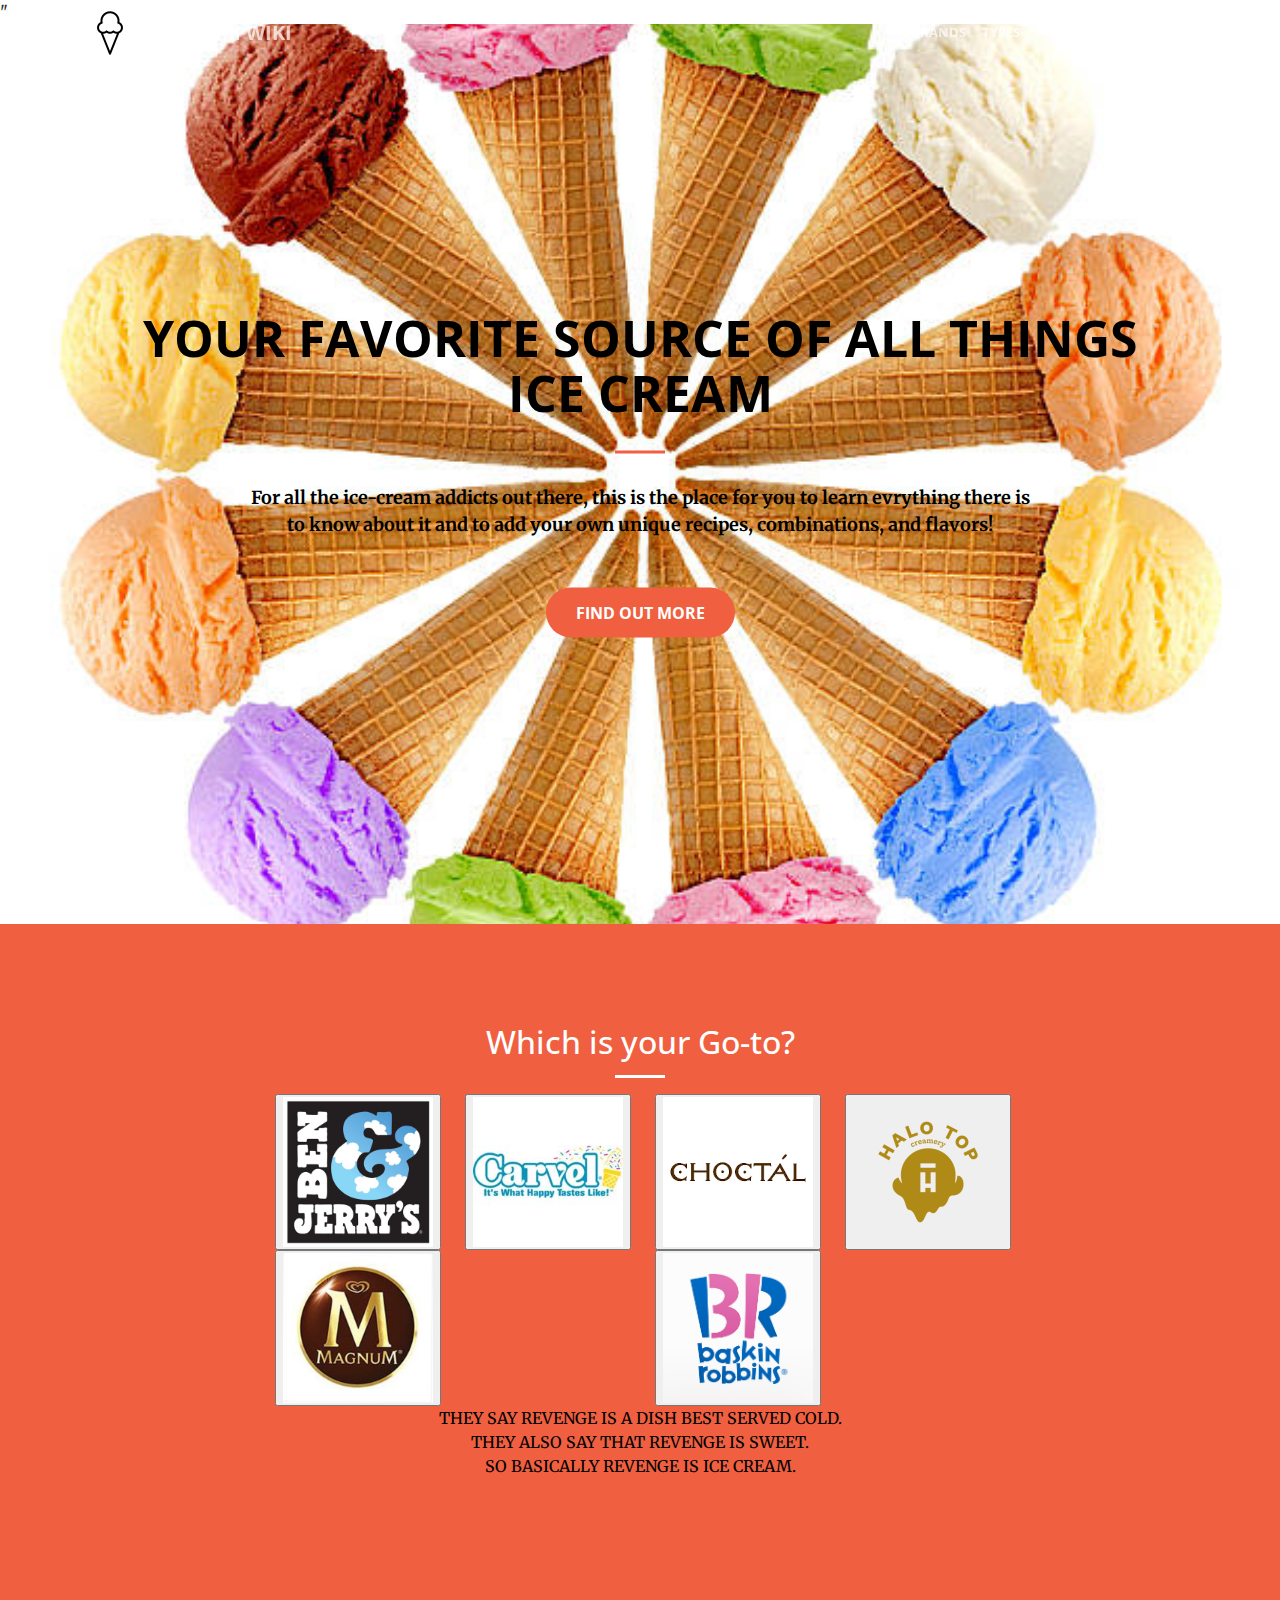
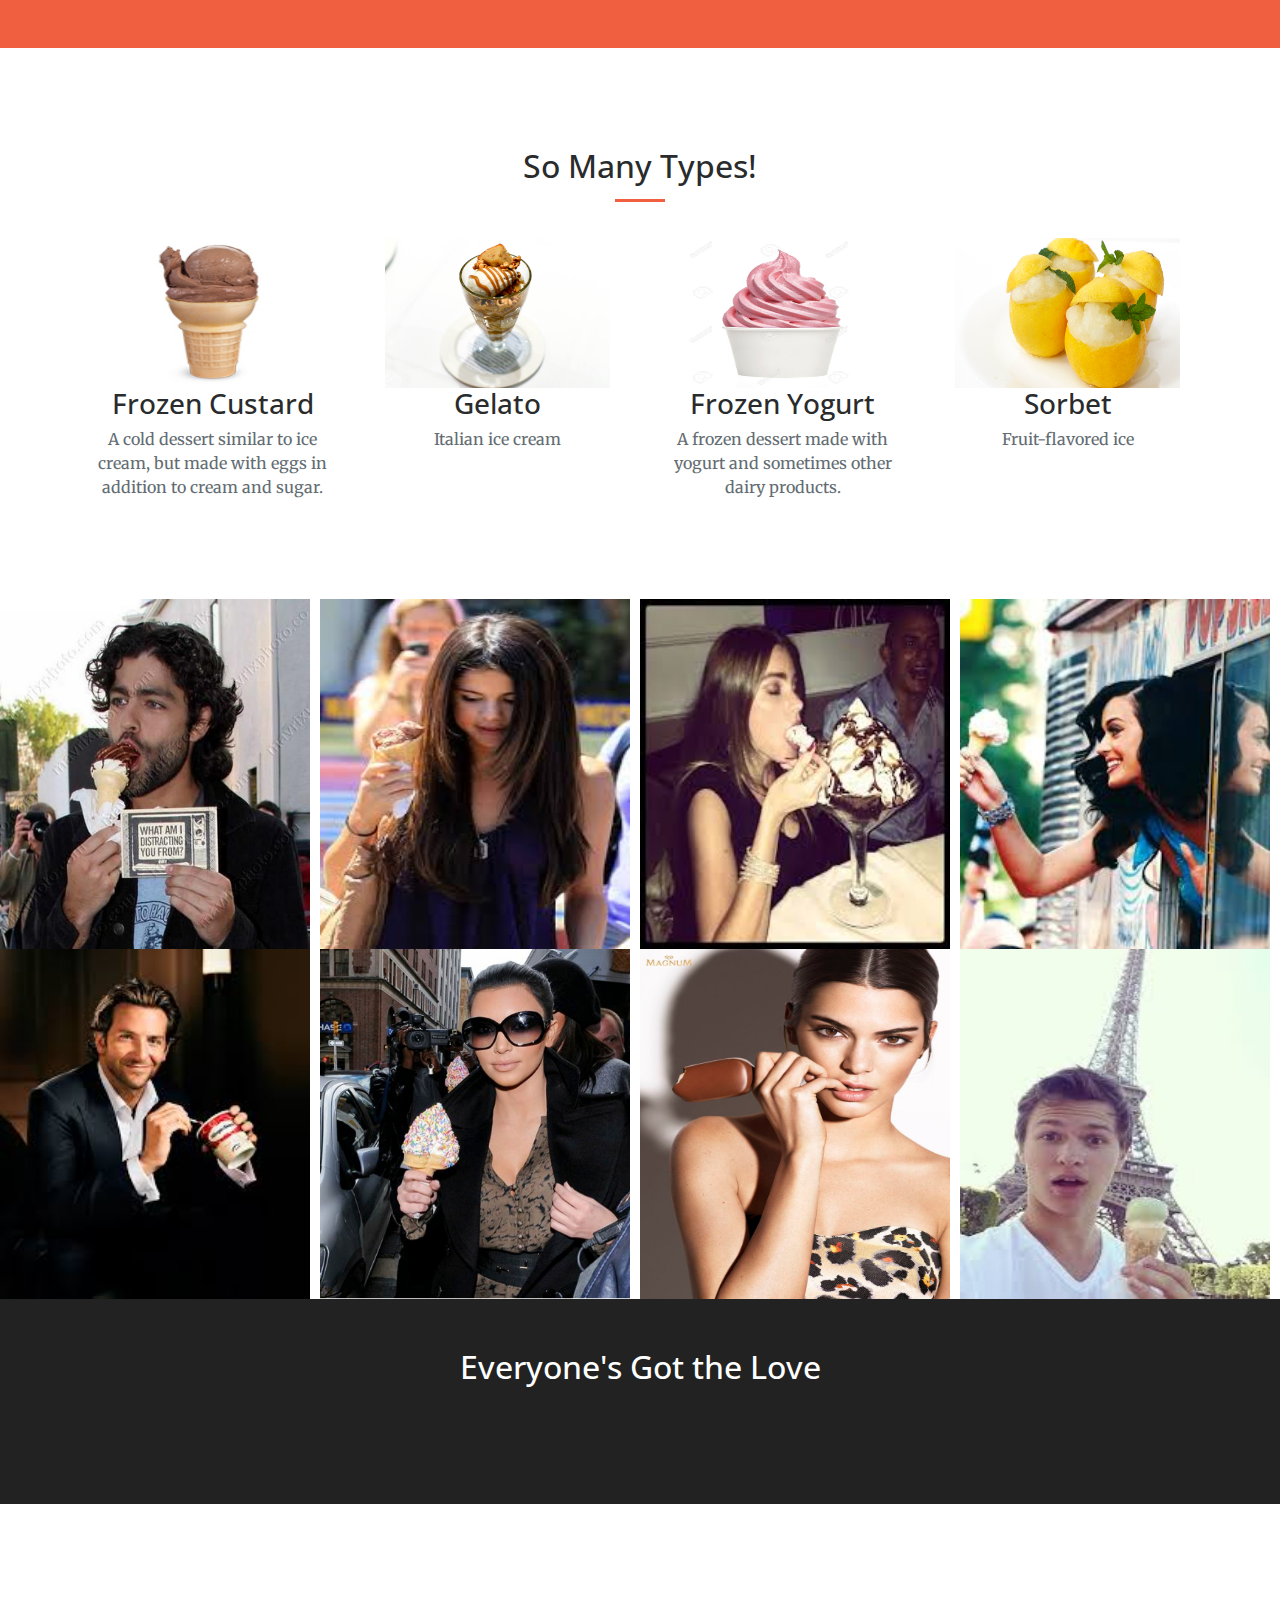
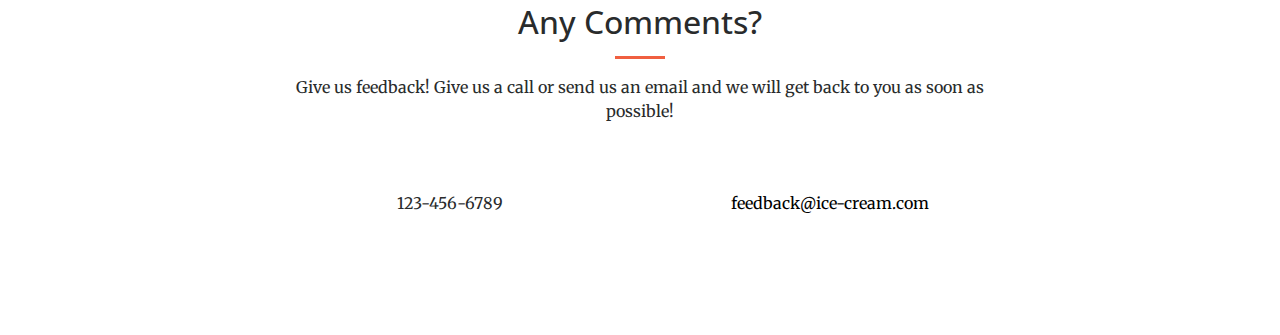
==== commit d0b3840a: "fixes to links and css" ====
--- a/ice-cream-wiki/landing-page/index.html
+++ b/ice-cream-wiki/landing-page/index.html
@@ -36,7 +36,7 @@
             width: 100%;
         }
     }
-    </style>
+    .col-2 { max-width: 160px; }</style>
 
 </head>
 
@@ -90,38 +90,38 @@
                     <hr class="light">
                     <div class="row">
                       <div class="col-2">
-                                          <a href="https://www.carvel.com/"><button>
+                                          <a href="https://secure.benjerry.com/ice-cream-near-me"><button>
                                           <img src = "ben+jerry.jpg" height="150px" width="150px">
                                           </button></a>
                                           </div>
 
                                           <hr>
                       <div class="col-2">
-                                          <a href="https://en.wikipedia.org/wiki/Colonial_Ice_Cream"><button>
+                                          <a href="https://locations.carvel.com/"><button>
                                           <img src = "carvel.jpg" height="150px" width="150px">
                                           </button></a>
                                           </div>
                                           <hr>
                       <div class="col-2">
-                                          <a href="http://bluebell.com/"><button>
+                                          <a href="https://choctal.com/index.php/find-us"><button>
                                           <img src = "choctal.png" height="150px" width="150px">
                                           </button></a>
                                           </div>
                                           <hr>
                       <div class="col-2">
-                                          <a href="https://www.bluebunny.com/"><button>
+                                          <a href="https://www.halotop.com/where-to-buy/"><button>
                                           <img src = "halo-top.png" height="150px" width="150px">
                                           </button></a>
                                           </div>
                                           <hr>
                       <div class="col-2">
-                                          <a href="https://www.braums.com/"><button>
+                                          <a href="http://www.magnumicecream.com/us/en/where-to-buy.html"><button>
                                           <img src = "magnum.png" height="150px" width="150px">
                                           </button></a>
                                           </div>
                                           <hr>
                       <div class="col-2">
-                                          <a href="http://www.yarnells.com/https://en.wikipedia.org/wiki/Colonial_Ice_Cream"><button>
+                                          <a href="https://www.baskinrobbins.com/content/baskinrobbins/en/stores.html"><button>
                                           <img src = "baskinrobbins.jpg" height="150px" width="150px">
                                           </button></a>
                                           </div>
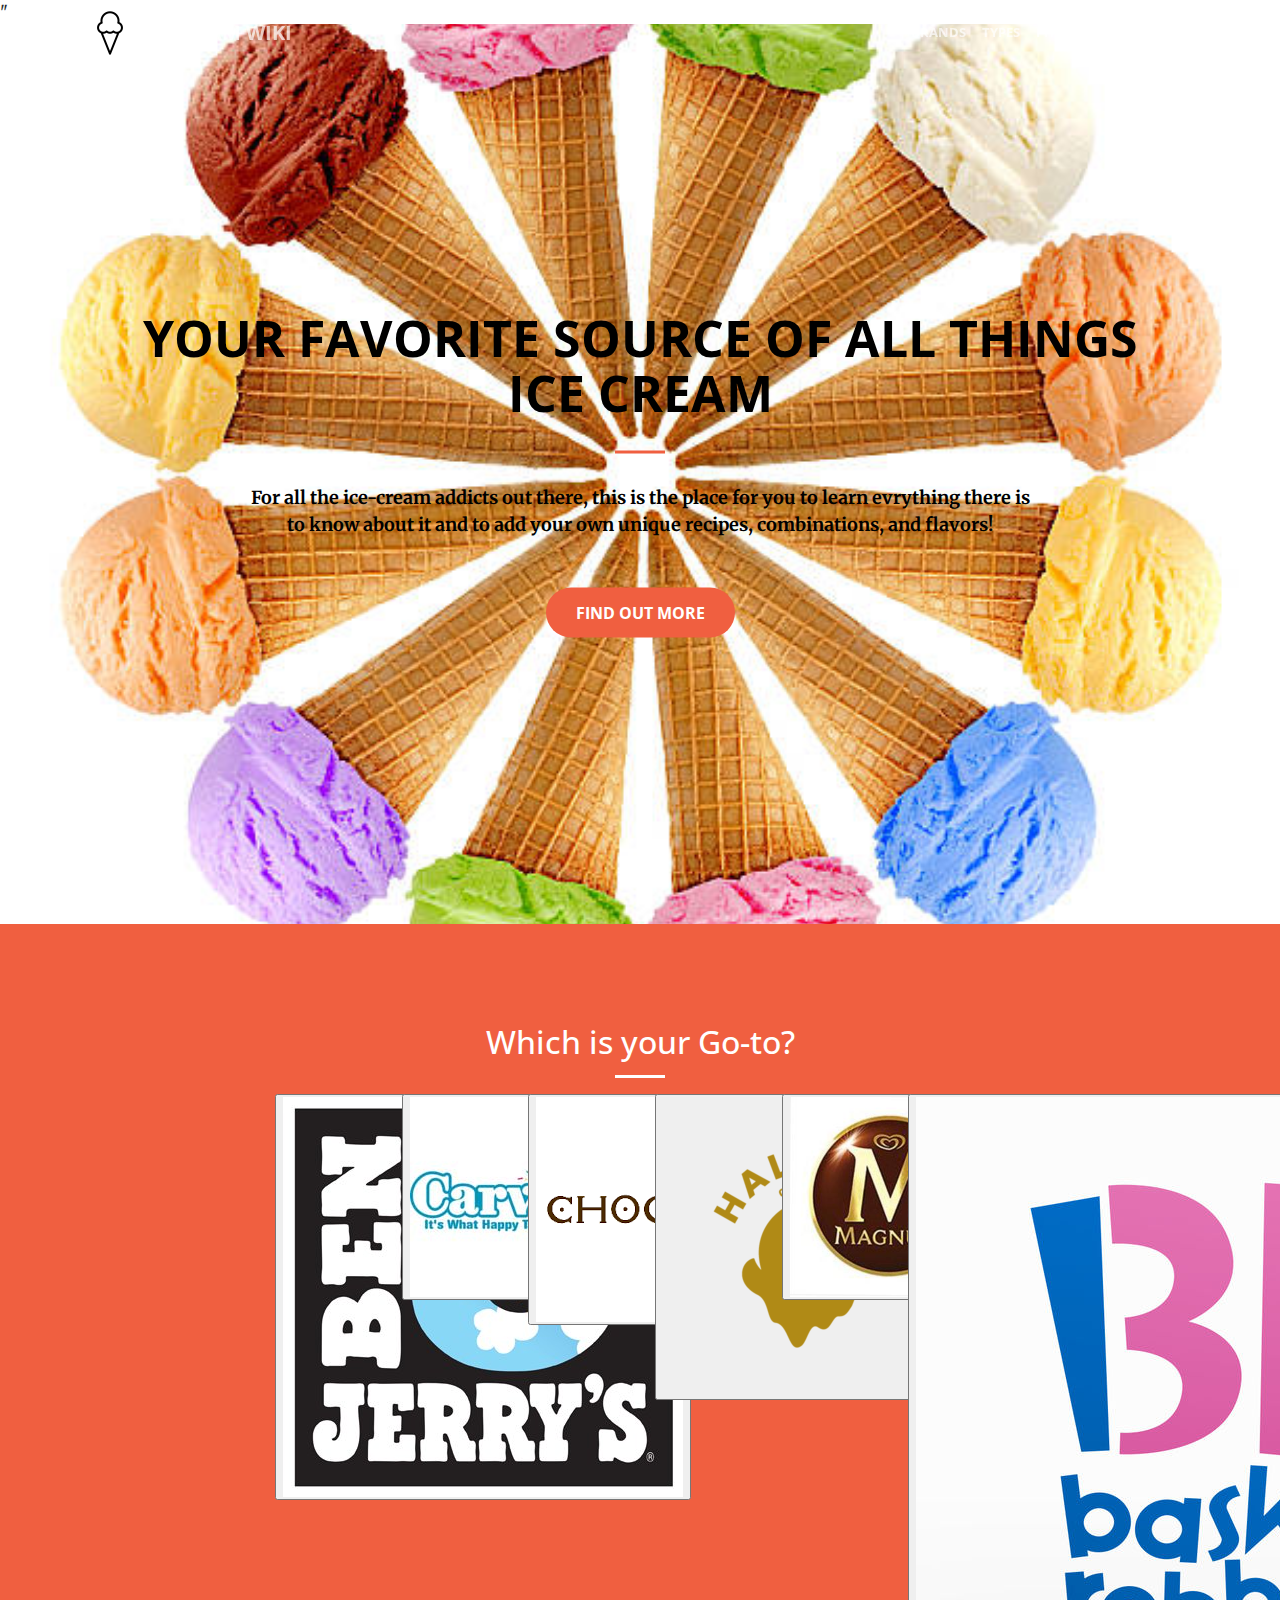
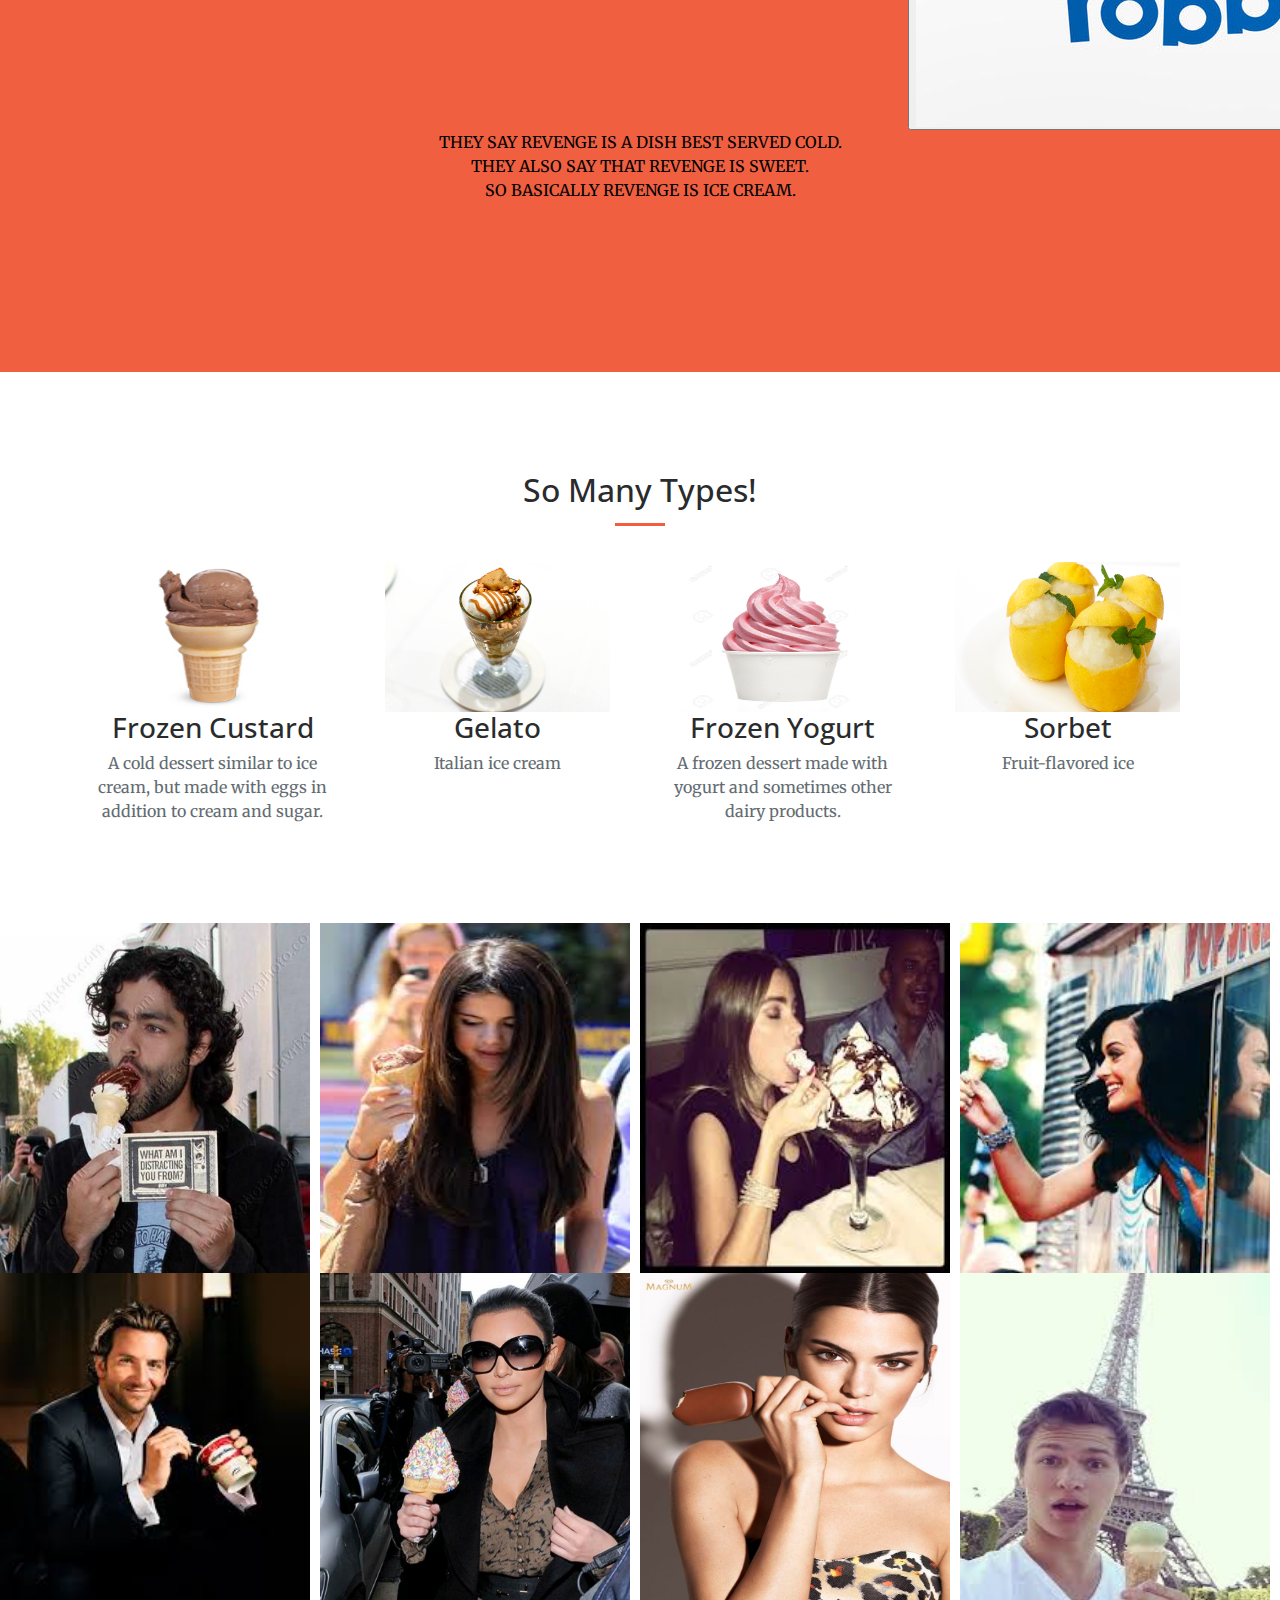
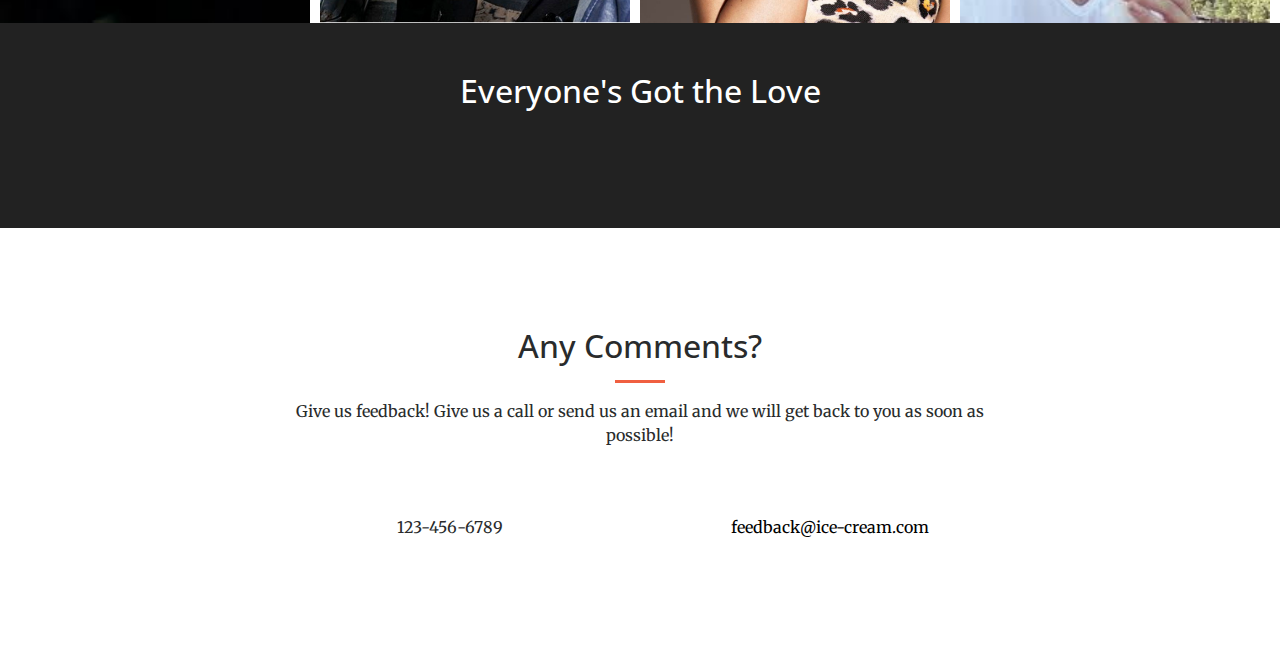
==== commit 8904d68f: "fixing image sizes" ====
--- a/ice-cream-wiki/landing-page/index.html
+++ b/ice-cream-wiki/landing-page/index.html
@@ -36,7 +36,7 @@
             width: 100%;
         }
     }
-    .col-2 { max-width: 160px; }</style>
+    </style>
 
 </head>
 
@@ -91,38 +91,38 @@
                     <div class="row">
                       <div class="col-2">
                                           <a href="https://secure.benjerry.com/ice-cream-near-me"><button>
-                                          <img src = "ben+jerry.jpg" height="150px" width="150px">
+                                          <img src = "ben+jerry.jpg" >
                                           </button></a>
                                           </div>
 
                                           <hr>
                       <div class="col-2">
                                           <a href="https://locations.carvel.com/"><button>
-                                          <img src = "carvel.jpg" height="150px" width="150px">
+                                          <img src = "carvel.jpg" >
                                           </button></a>
                                           </div>
                                           <hr>
                       <div class="col-2">
                                           <a href="https://choctal.com/index.php/find-us"><button>
-                                          <img src = "choctal.png" height="150px" width="150px">
+                                          <img src = "choctal.png" >
                                           </button></a>
                                           </div>
                                           <hr>
                       <div class="col-2">
                                           <a href="https://www.halotop.com/where-to-buy/"><button>
-                                          <img src = "halo-top.png" height="150px" width="150px">
+                                          <img src = "halo-top.png" >
                                           </button></a>
                                           </div>
                                           <hr>
                       <div class="col-2">
                                           <a href="http://www.magnumicecream.com/us/en/where-to-buy.html"><button>
-                                          <img src = "magnum.png" height="150px" width="150px">
+                                          <img src = "magnum.png" >
                                           </button></a>
                                           </div>
                                           <hr>
                       <div class="col-2">
                                           <a href="https://www.baskinrobbins.com/content/baskinrobbins/en/stores.html"><button>
-                                          <img src = "baskinrobbins.jpg" height="150px" width="150px">
+                                          <img src = "baskinrobbins.jpg" >
                                           </button></a>
                                           </div>
                                           <hr>
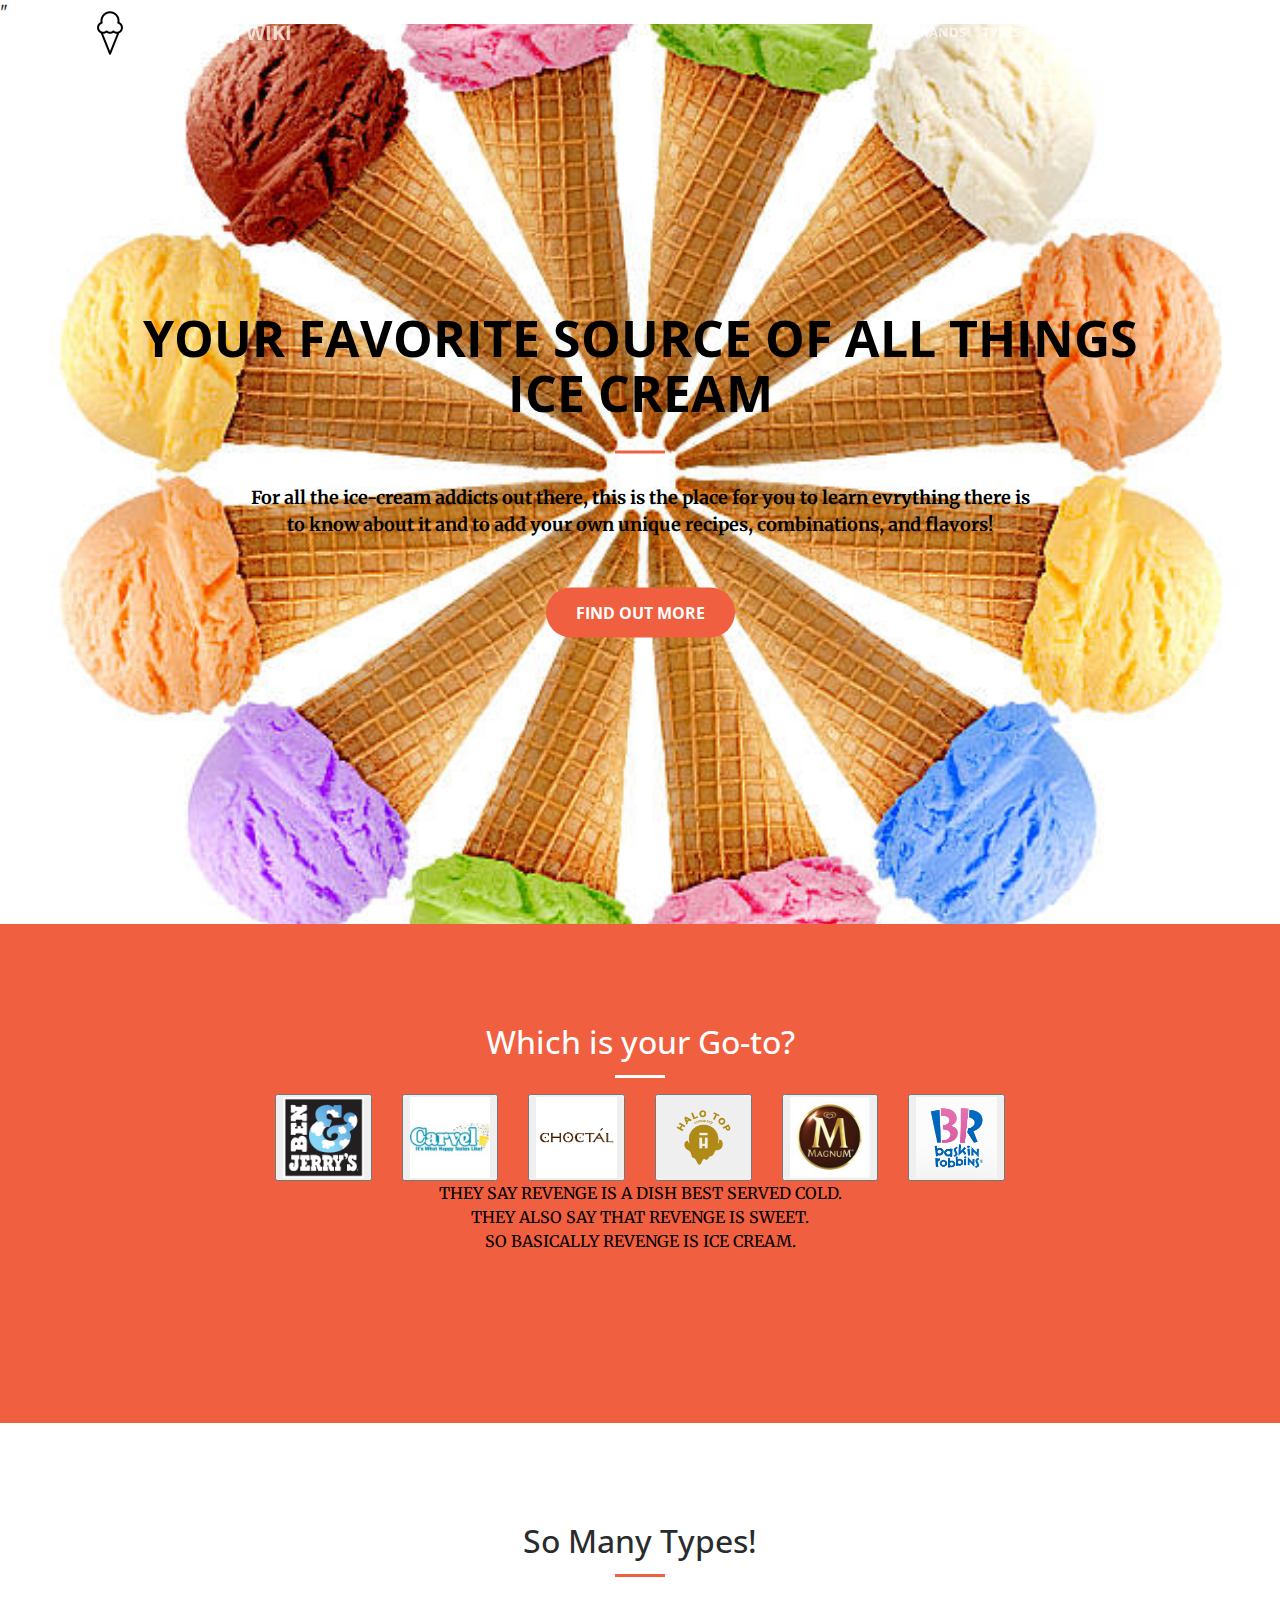
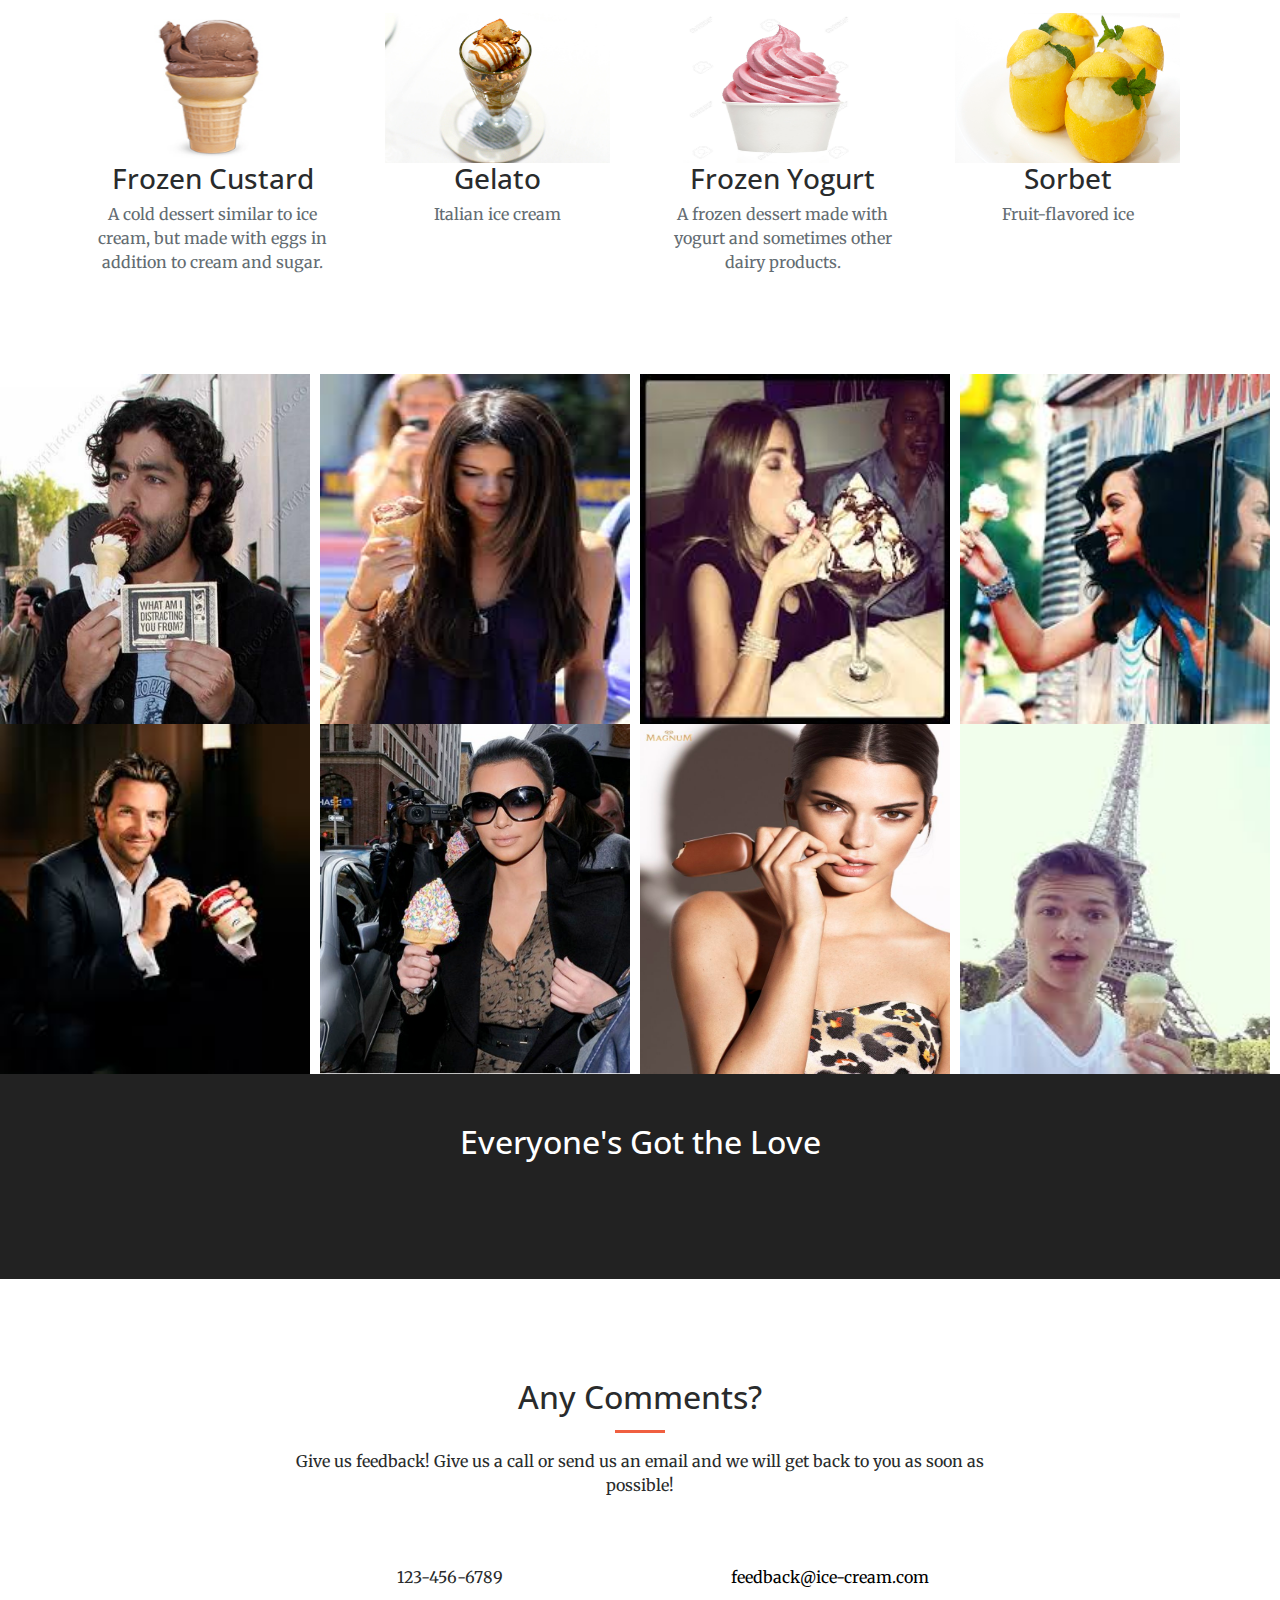
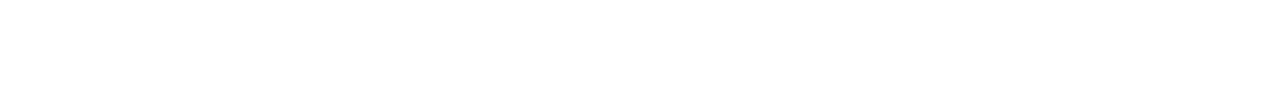
==== commit 7a3b97b8: "again" ====
--- a/ice-cream-wiki/landing-page/index.html
+++ b/ice-cream-wiki/landing-page/index.html
@@ -91,38 +91,38 @@
                     <div class="row">
                       <div class="col-2">
                                           <a href="https://secure.benjerry.com/ice-cream-near-me"><button>
-                                          <img src = "ben+jerry.jpg" >
+                                          <img src = "ben+jerry.jpg" width="100%">
                                           </button></a>
                                           </div>
 
                                           <hr>
                       <div class="col-2">
                                           <a href="https://locations.carvel.com/"><button>
-                                          <img src = "carvel.jpg" >
+                                          <img src = "carvel.jpg" width="100%">
                                           </button></a>
                                           </div>
                                           <hr>
                       <div class="col-2">
                                           <a href="https://choctal.com/index.php/find-us"><button>
-                                          <img src = "choctal.png" >
+                                          <img src = "choctal.png" width="100%">
                                           </button></a>
                                           </div>
                                           <hr>
                       <div class="col-2">
                                           <a href="https://www.halotop.com/where-to-buy/"><button>
-                                          <img src = "halo-top.png" >
+                                          <img src = "halo-top.png" width="100%">
                                           </button></a>
                                           </div>
                                           <hr>
                       <div class="col-2">
                                           <a href="http://www.magnumicecream.com/us/en/where-to-buy.html"><button>
-                                          <img src = "magnum.png" >
+                                          <img src = "magnum.png" width="100%">
                                           </button></a>
                                           </div>
                                           <hr>
                       <div class="col-2">
                                           <a href="https://www.baskinrobbins.com/content/baskinrobbins/en/stores.html"><button>
-                                          <img src = "baskinrobbins.jpg" >
+                                          <img src = "baskinrobbins.jpg" width="100%">
                                           </button></a>
                                           </div>
                                           <hr>
